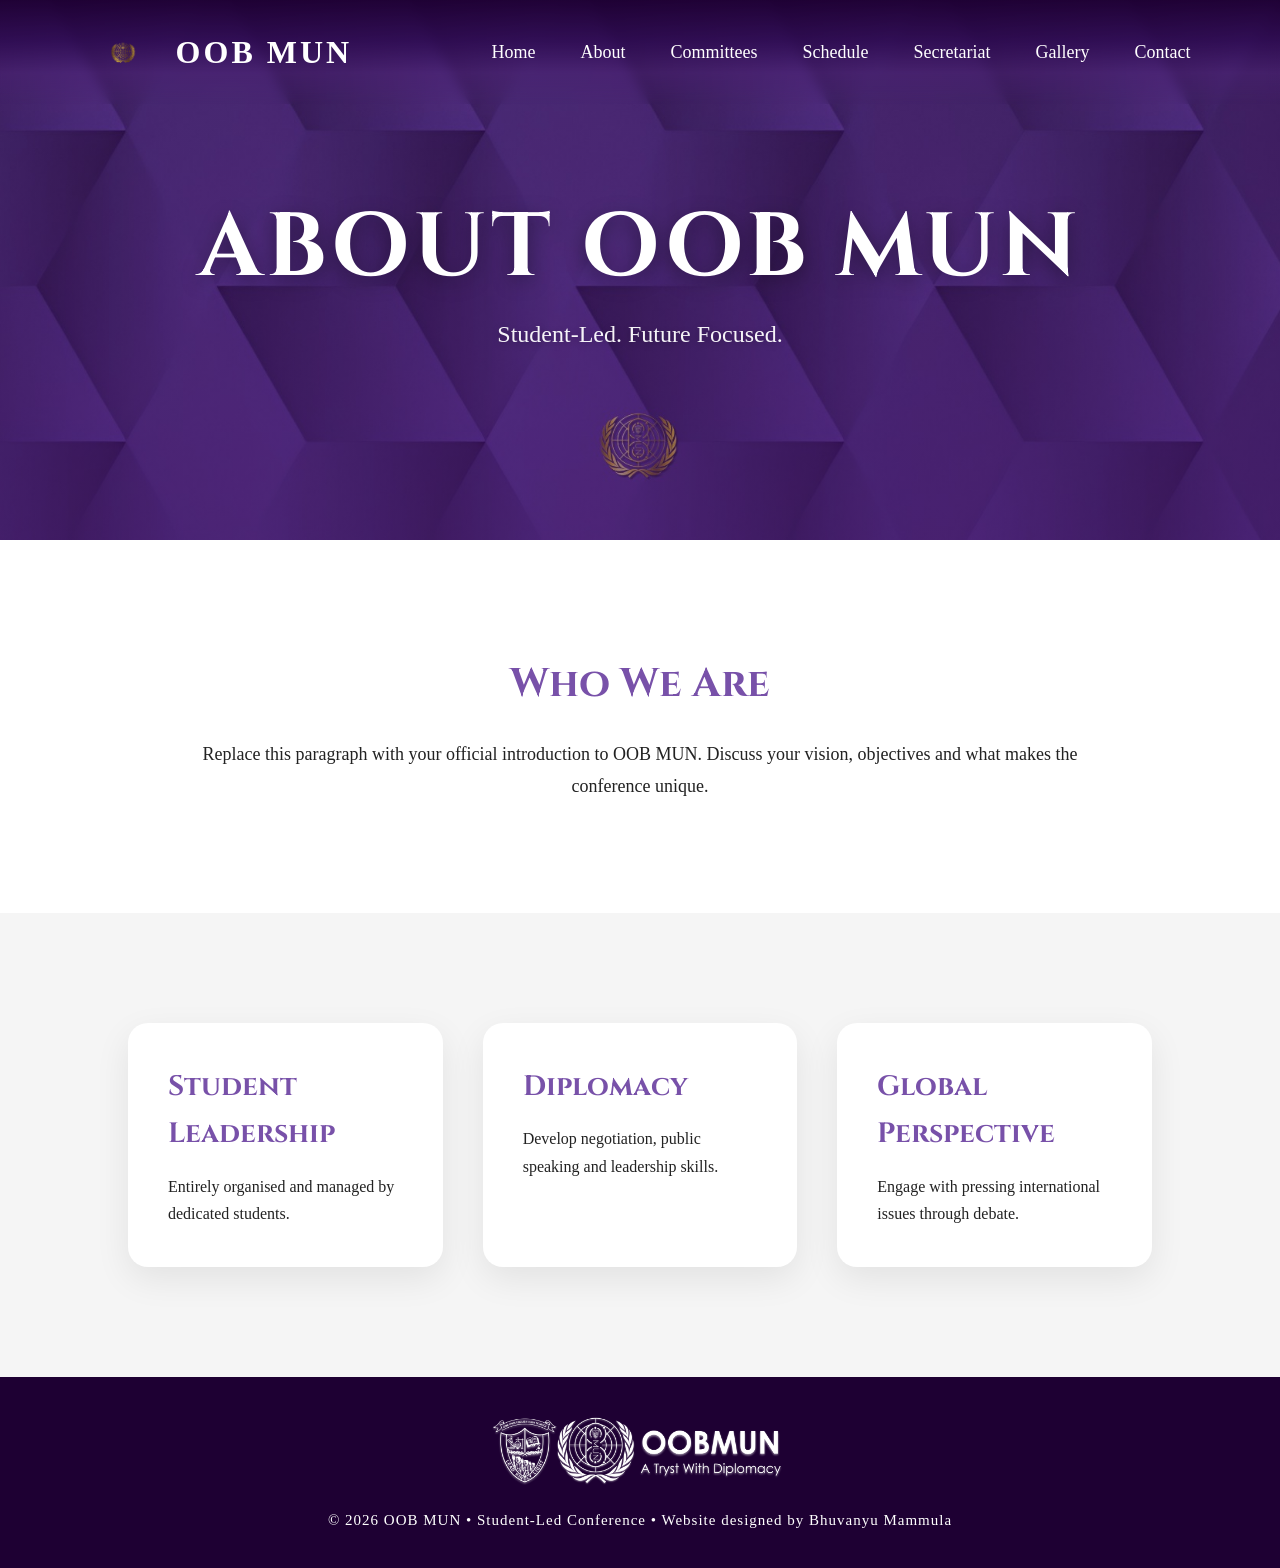
==== about.html @ 54d82f9c "Update about.html" ====
<!DOCTYPE html>
<html lang="en">

<head>

<meta charset="UTF-8">
<meta name="viewport" content="width=device-width, initial-scale=1.0">

<title>About | OOB MUN</title>

<meta name="description" content="Learn more about OOB Model United Nations.">

<link rel="preconnect" href="https://fonts.googleapis.com">
<link rel="preconnect" href="https://fonts.gstatic.com" crossorigin>

<link href="https://fonts.googleapis.com/css2?family=Cinzel:wght@500;700&family=Poppins:wght@300;400;500;600&display=swap" rel="stylesheet">

<link rel="stylesheet" href="css/style.css">
<link rel="stylesheet" href="css/responsive.css">

<script defer src="js/main.js"></script>

</head>

<body>

<header>

<nav class="navbar">

<div class="logo">
<img src="images/logo.png" alt="OOB MUN Logo">
<h2>OOB MUN</h2>
</div>

<ul>
<li><a href="index.html">Home</a></li>
<li><a href="about.html">About</a></li>
<li><a href="committees.html">Committees</a></li>
<li><a href="schedule.html">Schedule</a></li>
<li><a href="secretariat.html">Secretariat</a></li>
<li><a href="gallery.html">Gallery</a></li>
<li><a href="contact.html">Contact</a></li>
</ul>

</nav>

</header>

<section class="hero" style="height:60vh;">

<img src="images/hero.jpg"
style="position:absolute;width:100%;height:100%;object-fit:cover;">

<div class="hero-content">

<h1>ABOUT OOB MUN</h1>

<p>Student-Led. Future Focused.</p>

</div>

</section>

<section class="welcome">

<h2>Who We Are</h2>

<p>

Replace this paragraph with your official introduction to OOB MUN.

Discuss your vision, objectives and what makes the conference unique.

</p>

</section>

<section class="highlights">

<div class="card">

<h3>Student Leadership</h3>

<p>

Entirely organised and managed by dedicated students.

</p>

</div>

<div class="card">

<h3>Diplomacy</h3>

<p>

Develop negotiation, public speaking and leadership skills.

</p>

</div>

<div class="card">

<h3>Global Perspective</h3>

<p>

Engage with pressing international issues through debate.

</p>

</div>

</section>

<footer>

<img src="images/ooblogo.png" alt="OOB MUN Logo" class="footer-logo">

<p>© 2026 OOB MUN • Student-Led Conference • Website designed by Bhuvanyu Mammula</p>

</footer>

</body>

</html>
---- css/style.css ----
/* ===========================
OOB MUN OFFICIAL THEME
=========================== */

:root{

--purple:#7851A9;
--purple-dark:#1e0033;
--gold:#D4AF37;
--white:#ffffff;
--gray:#f5f5f5;
--text:#222;

}

*{

margin:0;
padding:0;
box-sizing:border-box;
scroll-behavior:smooth;

}

html{

overflow-x:hidden;

}

body{

font-family: "Bodoni Moda", serif;
background:var(--white);
color:var(--text);
overflow-x:hidden;
line-height:1.7;

}

img{

max-width:100%;
display:block;

}

a{

text-decoration:none;

}

ul{

list-style:none;

}

/* ===========================
NAVIGATION
=========================== */

.navbar{

position:fixed;
top:0;
left:0;
width:100%;

padding:18px 7%;

display:flex;
justify-content:space-between;
align-items:center;

background:linear-gradient(
180deg,
rgba(30,0,51,.95) 0%,
rgba(45,10,80,.82) 40%,
rgba(75,31,115,.45) 70%,
rgba(75,31,115,0) 100%
);

transition:
background-color .4s ease,
padding .4s ease,
box-shadow .4s ease,
backdrop-filter .4s ease;

backdrop-filter:blur(6px);

z-index:1000;

}

.navbar.scrolled{

background:rgba(30,0,51,.96);

backdrop-filter:blur(14px);

box-shadow:0 10px 30px rgba(0,0,0,.25);

}

.logo{

display:flex;
align-items:center;
gap:18px;

}

.logo img{

width:68px;
height:68px;
object-fit:contain;

}

.logo h2{

font-family: "Bodoni Moda", serif;
font-size:2rem;
font-weight:700;
letter-spacing:3px;
color:white;

}

.navbar ul{

display:flex;

align-items:center;

gap:45px;

}

.navbar li{

display:inline-block;

}

.navbar a{

position:relative;

color:white;

font-size:18px;

font-weight:500;

transition:.3s;

}

.navbar a:hover{

color:var(--gold);

}

.navbar a::after{

content:"";

position:absolute;

left:50%;

bottom:-8px;

width:0;

height:2px;

background:var(--gold);

transition:.35s;

transform:translateX(-50%);

}

.navbar a:hover::after{

width:100%;

}

.navbar a:hover{

color:var(--gold);

}

/* ===========================
   HERO
=========================== */

.hero{
    position: relative;
    width: 100%;
    height: 100vh;

    display: flex;
    justify-content: center;
    align-items: center;

    overflow: hidden;
    background: var(--purple);
}

.page-hero{
    height: 60vh;
}

/* ===========================
   VIDEO / IMAGE
=========================== */

.hero video,
.hero-image{

    position: absolute;
    inset: 0;

    width: 100%;
    height: 100%;

    object-fit: cover;
    object-position: center;

    z-index: 0;
}

/* ===========================
   OVERLAY
=========================== */

.hero::after{

    content: "";

    position: absolute;
    inset: 0;

    background:
        linear-gradient(
            to bottom,
            rgba(20,8,35,.25),
            rgba(60,20,95,.55)
        );

    z-index: 1;
}

/* ===========================
   HERO CONTENT
=========================== */

.hero-content{
    position:absolute;

    top:50%;
    left:50%;

    transform:translate(-50%,-50%);

    width:min(1200px,90%);

    display:flex;
    flex-direction:column;
    align-items:center;

    text-align:center;

    z-index:2;

    color:#fff;
}

/* Fade-in class */

.hero-content.show{
    opacity: 1;
    transform: translateY(0);
}

/* ===========================
   LOGO
=========================== */

.hero-content img{

    width: 220px;
    height: auto;

    margin-bottom: 25px;
}

/* ===========================
   HEADING
=========================== */

.hero-content h1{

    font-family: Cinzel, serif;

    font-size: clamp(3rem, 7vw, 6rem);

    font-weight: 700;

    line-height: 1.05;

    letter-spacing: 4px;

    margin-bottom: 20px;

    text-shadow: 0 10px 30px rgba(0,0,0,.35);
}

/* ===========================
   SUBTITLE
=========================== */

.hero-content p{

    font-size: clamp(1.1rem, 2vw, 1.5rem);

    max-width: 800px;

    margin: 0 auto;

    opacity: .95;

    line-height: 1.6;

    text-shadow: 0 4px 15px rgba(0,0,0,.35);
}
/* ===========================
SCROLL INDICATOR
=========================== */

.scroll{

position:absolute;

bottom:40px;

left:50%;

transform:translateX(-50%);

text-align:center;

color:white;

z-index:3;

animation:float 2s infinite;

}

.scroll span{

display:block;

font-size:18px;

letter-spacing:3px;

font-weight:500;

}

.arrow{

margin-top:12px;

font-size:30px;

color:var(--gold);

}

/* ===========================
SECTIONS
=========================== */

section{

padding:110px 10%;

}

.welcome{

background:var(--white);

}

.welcome h2{

font-family:Cinzel,serif;
font-size:40px;
color:var(--purple);
margin-bottom:20px;
text-align:center;

}

.welcome p{

max-width:900px;
margin:0 auto;
font-size:18px;
text-align:center;
line-height:1.8;

}

/* ===========================
HIGHLIGHTS
=========================== */

.highlights{

display:grid;
grid-template-columns:repeat(3,1fr);
gap:40px;

background:var(--gray);

}

/* ===========================
CARDS
=========================== */

.card{

background:white;

padding:40px;

border-radius:20px;

box-shadow:0 12px 35px rgba(0,0,0,.08);

transition:.35s;

overflow:hidden;

}

.card:hover{

transform:translateY(-12px);

border-bottom:5px solid var(--gold);

box-shadow:0 20px 45px rgba(0,0,0,.15);

}

.card img{

width:100%;

border-radius:12px;

margin-bottom:20px;

transition:.35s;

}

.card:hover img{

transform:scale(1.04);

}

.card h3{

font-family:Cinzel,serif;

color:var(--purple);

margin-bottom:15px;

font-size:28px;

}

.card p{

line-height:1.7;

}

/* ===========================
COMMITTEE GRID
=========================== */

.committee-grid{

display:grid;

grid-template-columns:repeat(auto-fit,minmax(300px,1fr));

gap:35px;

}

.committee-grid .card{

text-align:center;

}

.committee-grid img{

height:220px;

object-fit:cover;

}

/* ===========================
SECRETARIAT
=========================== */

.team-grid{

display:grid;

grid-template-columns:repeat(auto-fit,minmax(260px,1fr));

gap:35px;

}

.team-grid .card{

text-align:center;

}

.team-grid img{

height:300px;

object-fit:cover;

}

/* ===========================
GALLERY
=========================== */

.gallery-grid{

display:grid;

grid-template-columns:repeat(auto-fit,minmax(320px,1fr));

gap:25px;

}

.gallery-grid img{

width:100%;

border-radius:15px;

transition:.35s;

cursor:pointer;

}

.gallery-grid img:hover{

transform:scale(1.04);

}

/* ===========================
COUNTDOWN
=========================== */

.countdown{

background:var(--purple);

text-align:center;

color:white;

}

.countdown h2{

font-family:Cinzel,serif;

font-size:42px;

margin-bottom:30px;

}

#timer{

font-size:52px;

font-weight:700;

color:var(--gold);

}

/* ===========================
BUTTONS
=========================== */

.btn{

display:inline-block;

margin-top:35px;

padding:15px 45px;

background:var(--gold);

color:black;

font-weight:600;

border-radius:50px;

transition:.35s;

}

.btn:hover{

transform:translateY(-4px);

box-shadow:0 10px 25px rgba(212,175,55,.35);

}

/* ===========================
FOOTER
=========================== */

footer{

background:var(--purple-dark);

color:white;

text-align:center;

padding:35px;

font-size:15px;

}

/* ===========================
CONTACT FORM
=========================== */

.contact-form{

max-width:700px;
margin:40px auto;

}

.contact-form input,
.contact-form textarea{

width:100%;

padding:15px;

margin-bottom:20px;

font-family:Poppins,sans-serif;
font-size:16px;

background:#f5f5f5;

border:none;

border-radius:12px;

transition:.3s;

}

.contact-form textarea{

resize:vertical;
min-height:180px;

}

.contact-form input:focus,
.contact-form textarea:focus{

outline:none;

box-shadow:0 0 0 3px rgba(212,175,55,.35);

}

/* ===========================
TABLES
=========================== */

table{

width:100%;
border-collapse:collapse;
margin-top:30px;

}

th{

background:var(--purple);
color:white;
padding:15px;

}

td{

padding:15px;
border:1px solid #ddd;
text-align:center;

}

/* ===========================
LINKS
=========================== */

a{

transition:.3s;

}

a:hover{

opacity:.9;

}

/* ===========================
UTILITIES
=========================== */

.text-center{

text-align:center;

}

.mt-1{

margin-top:20px;

}

.mt-2{

margin-top:40px;

}

.mt-3{

margin-top:60px;

}

.mb-1{

margin-bottom:20px;

}

.mb-2{

margin-bottom:40px;

}

.mb-3{

margin-bottom:60px;

}

/* ===========================
SCROLL ANIMATIONS
=========================== */

.hidden{

opacity:0;

transform:translateY(60px);

transition:all .9s ease;

}

.show{

opacity:1;

transform:translateY(0);

}

/* ===========================
FLOAT ANIMATION
=========================== */

@keyframes float{

0%{

transform:translate(-50%,0);

}

50%{

transform:translate(-50%,-12px);

}

100%{

transform:translate(-50%,0);

}

}

/* ===========================
SCROLLBAR
=========================== */

::-webkit-scrollbar{

width:5px;

}

::-webkit-scrollbar-track{

background:#eee;

}

::-webkit-scrollbar-thumb{

background:var(--purple);

border-radius:10px;

}

::-webkit-scrollbar-thumb:hover{

background:var(--purple-dark);

}

/* ===========================
SELECTION
=========================== */

::selection{

background:var(--gold);
color:black;

}

/* ===========================
SMALL POLISHing
=========================== */

.card,
.btn,
.navbar,
.hero-content,
.contact-form input,
.contact-form textarea{

transition:all .35s ease;

}

.hero-content img{

filter:drop-shadow(0 8px 18px rgba(0,0,0,.35));

}

.hero-content h1{

text-shadow:0 5px 20px rgba(0,0,0,.35);

}

.hero-content p{

text-shadow:0 2px 10px rgba(0,0,0,.3);

}

.hero-content{
    animation: heroFade 1.5s ease forwards;
}

.hero-logo{
    width: 140px;
    margin: auto;
    margin-bottom: 25px;
    opacity: 0;
    transform: translateY(20px);
    animation: fadeUp 1s ease forwards .3s;
    filter: drop-shadow(0 10px 20px rgba(0,0,0,.35));
}

.school-name{
    color: var(--gold);
    font-size: 1.4rem;
    font-weight: 600;
    letter-spacing: 4px;
    text-transform: uppercase;
    margin-bottom: 20px;
    opacity: 0;
    transform: translateY(20px);
    animation: fadeUp 1s ease forwards .6s;
}

.hero-title{
    font-family: Cinzel, serif;
    font-size: 6rem;
    line-height: 1;
    font-weight: 700;
    margin-bottom: 25px;
    text-shadow: 0 8px 30px rgba(0,0,0,.45);
    opacity: 0;
    transform: translateY(20px);
    animation: fadeUp 1s ease forwards .9s;
}

.tagline{
    font-size: 1.5rem;
    letter-spacing: 6px;
    margin-bottom: 40px;
    opacity: 0;
    transform: translateY(20px);
    animation: fadeUp 1s ease forwards 1.2s;
}

.hero-buttons{
    display: flex;
    justify-content: center;
    gap: 20px;
    flex-wrap: wrap;
    opacity: 0;
    transform: translateY(20px);
    animation: fadeUp 1s ease forwards 1.5s;
}

.btn-outline{
    background: transparent;
    color: white;
    border: 2px solid var(--gold);
}

.btn-outline:hover{
    background: var(--gold);
    color: black;
}

@keyframes fadeUp{
    from{
        opacity: 0;
        transform: translateY(20px);
    }
    to{
        opacity: 1;
        transform: translateY(0);
    }
}

@keyframes heroFade{
    from{
        opacity: 0;
    }
    to{
        opacity: 1;
    }
}

.footer-logo{
    width: 300px;     
    height: auto;
    display: block;
    margin: 0 auto 20px;
}

footer p{

letter-spacing:1px;

}
---- css/responsive.css ----
/* ======================================
OOB MUN RESPONSIVE STYLES
====================================== */

/* ===============================
Large Tablets
=============================== */

@media (max-width:1200px){

.hero-content h1{

font-size:4rem;

}

.highlights,
.committee-grid,
.team-grid,
.gallery-grid{

grid-template-columns:repeat(2,1fr);

}
.hero-logo{
    width: 100px;
}

.school-name{
    font-size: 1rem;
    letter-spacing: 2px;
}

.hero-title{
    font-size: 3rem;
}

.tagline{
    font-size: 1rem;
    letter-spacing: 2px;
}

.hero-buttons{
    flex-direction: column;
    align-items: center;
}

}

/* ===============================
Tablets
=============================== */

@media (max-width:992px){

.navbar{

padding:18px 6%;
flex-direction:column;
gap:20px;

}

.navbar ul{

flex-wrap:wrap;
justify-content:center;
gap:20px;

}

.hero-content h1{

font-size:3.2rem;
letter-spacing:3px;

}

.hero-content p{

font-size:1.1rem;

}

section{

padding:90px 8%;

}

.highlights{

grid-template-columns:repeat(2,1fr);

}

#timer{

font-size:40px;

}

}

/* ===============================
Mobile Phones
=============================== */

@media (max-width:768px){

.navbar{

padding:15px;

}

.logo{

flex-direction:column;
gap:8px;

}

.logo img{

width:45px;

}

.logo h2{

font-size:20px;

}

.navbar ul{

flex-direction:column;
align-items:center;
gap:15px;

}

.hero{

height:90vh;

}

.page-hero{

height:45vh;

}

.hero-content{

width:95%;

}

.hero-content img{

width:90px;

}

.hero-content h1{

font-size:2.3rem;
letter-spacing:2px;
line-height:1.2;

}

.hero-content p{

font-size:1rem;

}

.scroll{

bottom:20px;

}

.scroll span{

font-size:15px;

}

.arrow{

font-size:24px;

}

section{

padding:70px 6%;

}

.welcome h2{

font-size:30px;

}

.welcome p{

font-size:16px;

}

.highlights,
.committee-grid,
.team-grid,
.gallery-grid{

grid-template-columns:1fr;

}

.card{

padding:25px;

}

.card h3{

font-size:24px;

}

.card img{

margin-bottom:15px;

}

#timer{

font-size:30px;

}

.btn{

padding:13px 35px;
font-size:15px;

}

.contact-form{

max-width:100%;

}

.contact-form input,
.contact-form textarea{

font-size:15px;

}

footer{

padding:25px;

}

}

/* ===============================
Small Phones
=============================== */

@media (max-width:480px){

.hero-content h1{

font-size:1.8rem;

}

.hero-content p{

font-size:.95rem;

}

.logo h2{

font-size:18px;

}

.welcome h2{

font-size:26px;

}

.card{

padding:20px;

}

.card h3{

font-size:22px;

}

#timer{

font-size:24px;

}

.btn{

width:100%;
text-align:center;

}

}
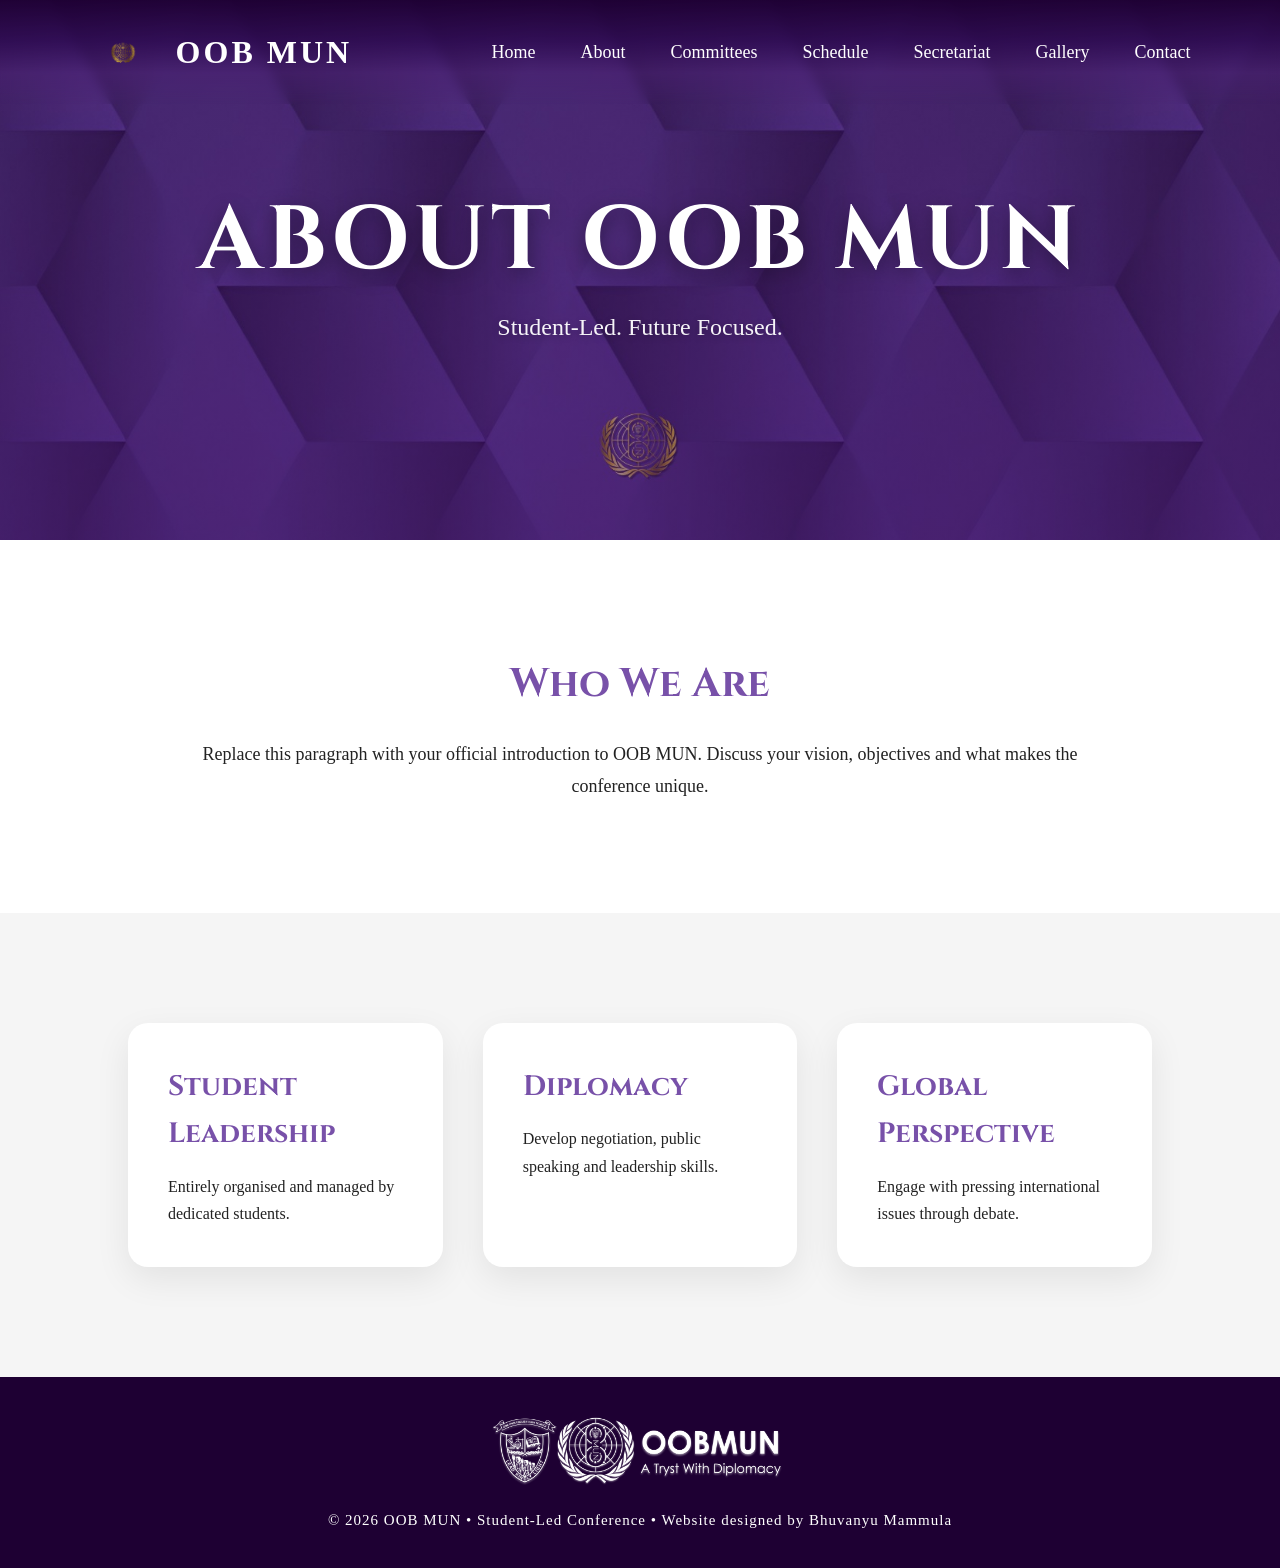
==== commit d14c967e: "Add files via upload" ====
--- a/about.html
+++ b/about.html
@@ -33,7 +33,7 @@
 <h2>OOB MUN</h2>
 </div>
 
-<ul>
+<ul id="nav-links">
 <li><a href="index.html">Home</a></li>
 <li><a href="about.html">About</a></li>
 <li><a href="committees.html">Committees</a></li>
@@ -43,14 +43,20 @@
 <li><a href="contact.html">Contact</a></li>
 </ul>
 
+
+<button class="nav-toggle" id="nav-toggle" aria-label="Toggle navigation menu" aria-expanded="false" aria-controls="nav-links">
+<span></span>
+<span></span>
+<span></span>
+</button>
+
 </nav>
 
 </header>
 
-<section class="hero" style="height:60vh;">
+<section class="hero page-hero">
 
-<img src="images/hero.jpg"
-style="position:absolute;width:100%;height:100%;object-fit:cover;">
+<img src="images/hero.jpg" alt="Delegates in discussion at OOB MUN" class="hero-image">
 
 <div class="hero-content">
 
--- a/css/style.css
+++ b/css/style.css
@@ -197,6 +197,110 @@
 .navbar a:hover{
 
 color:var(--gold);
+
+}
+
+/* ===========================
+NAV TOGGLE (mobile hamburger)
+=========================== */
+
+.nav-toggle{
+
+display:none;
+
+flex-direction:column;
+
+justify-content:space-between;
+
+width:28px;
+
+height:20px;
+
+background:none;
+
+border:none;
+
+cursor:pointer;
+
+padding:0;
+
+z-index:1100;
+
+}
+
+.nav-toggle span{
+
+display:block;
+
+height:2px;
+
+width:100%;
+
+background:white;
+
+border-radius:2px;
+
+transition:.3s ease;
+
+}
+
+.nav-toggle.active span:nth-child(1){
+
+transform:translateY(9px) rotate(45deg);
+
+}
+
+.nav-toggle.active span:nth-child(2){
+
+opacity:0;
+
+}
+
+.nav-toggle.active span:nth-child(3){
+
+transform:translateY(-9px) rotate(-45deg);
+
+}
+
+@media (max-width:900px){
+
+.nav-toggle{
+
+display:flex;
+
+}
+
+.navbar ul{
+
+position:fixed;
+
+top:0;
+
+right:-100%;
+
+width:min(75%,320px);
+
+height:100vh;
+
+flex-direction:column;
+
+justify-content:center;
+
+gap:35px;
+
+background:rgba(20,0,35,.98);
+
+backdrop-filter:blur(14px);
+
+transition:right .4s ease;
+
+}
+
+.navbar ul.active{
+
+right:0;
+
+}
 
 }
 
@@ -967,8 +1071,8 @@
 
 .hero-title{
     font-family: Cinzel, serif;
-    font-size: 6rem;
-    line-height: 1;
+    font-size: clamp(2.4rem, 8vw, 6rem);
+    line-height: 1.05;
     font-weight: 700;
     margin-bottom: 25px;
     text-shadow: 0 8px 30px rgba(0,0,0,.45);
@@ -1039,3 +1143,37 @@
 letter-spacing:1px;
 
 }
+
+/* ===========================
+RESPONSIVE TWEAKS
+=========================== */
+
+@media (max-width:900px){
+
+section{
+
+padding:70px 6%;
+
+}
+
+.highlights{
+
+grid-template-columns:1fr;
+
+}
+
+.tagline{
+
+letter-spacing:3px;
+
+}
+
+.hero-buttons{
+
+flex-direction:column;
+
+align-items:center;
+
+}
+
+}
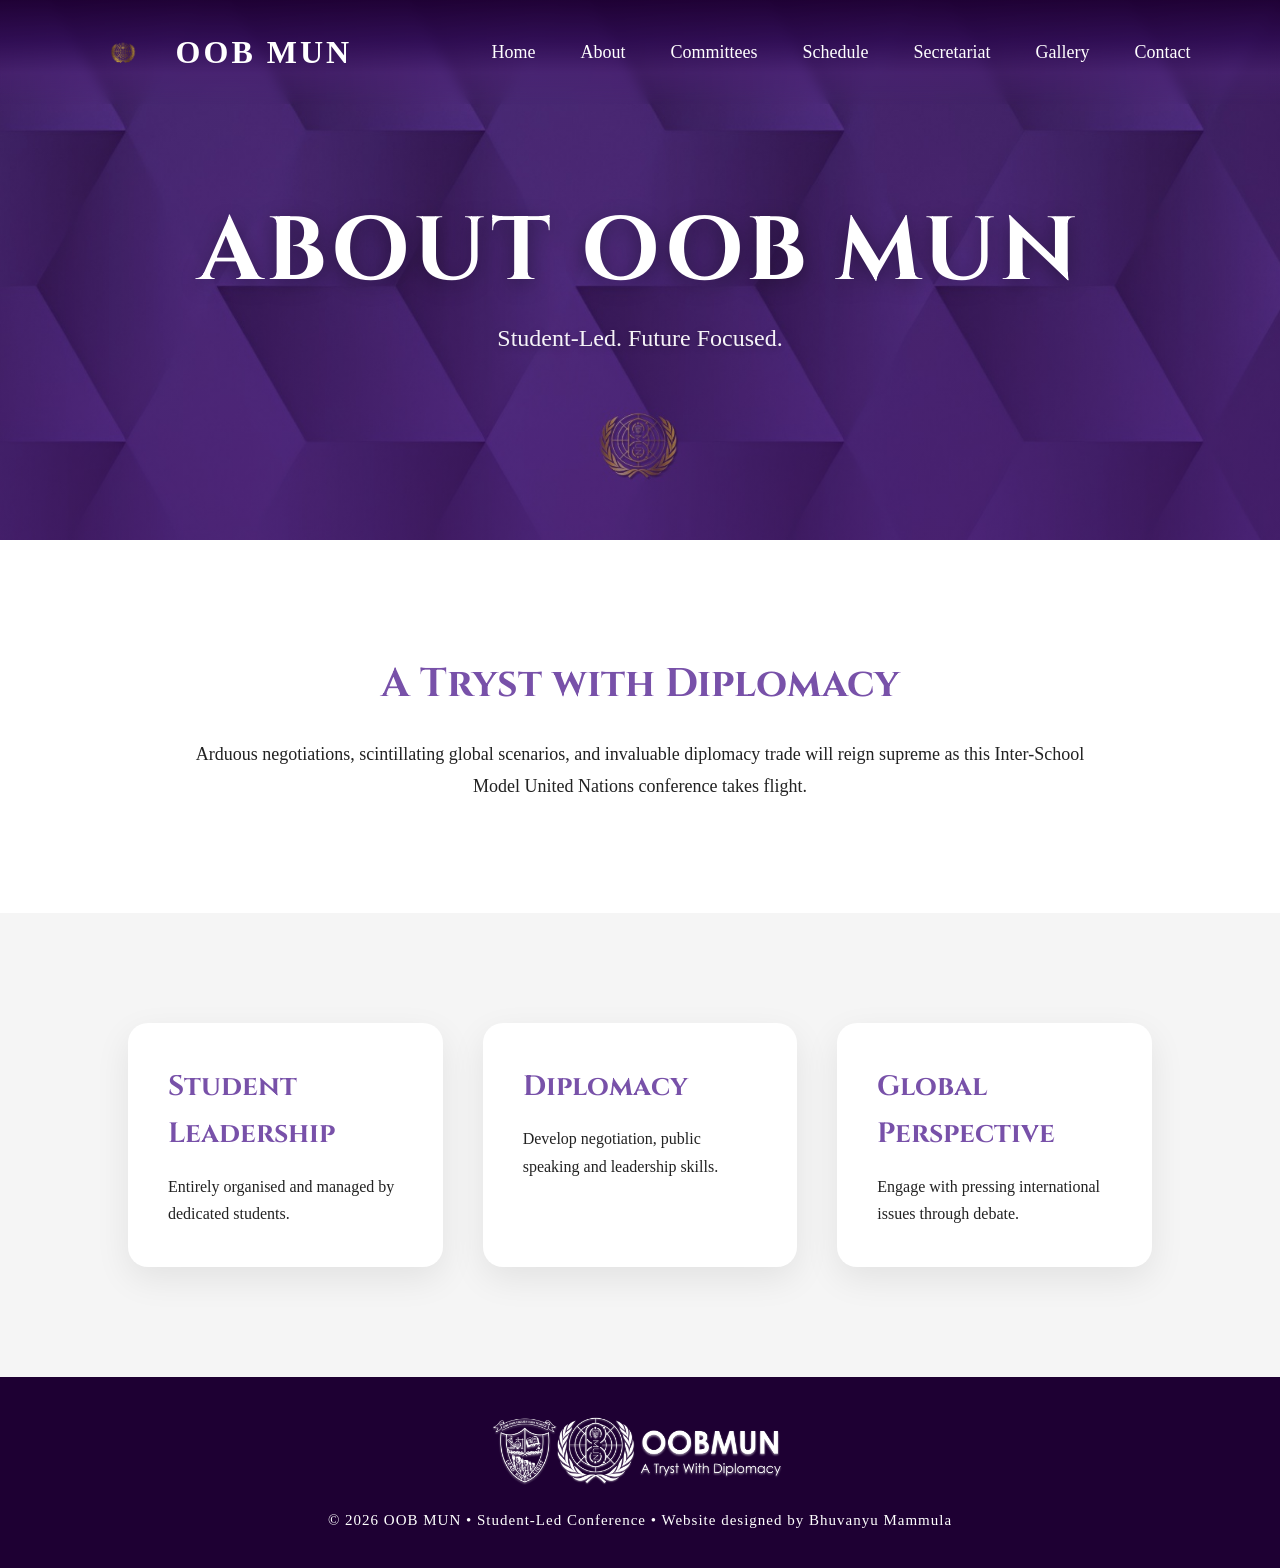
==== commit e815bc78: "Update about.html" ====
--- a/about.html
+++ b/about.html
@@ -70,13 +70,11 @@
 
 <section class="welcome">
 
-<h2>Who We Are</h2>
+<h2>A Tryst with Diplomacy</h2>
 
 <p>
 
-Replace this paragraph with your official introduction to OOB MUN.
-
-Discuss your vision, objectives and what makes the conference unique.
+Arduous negotiations, scintillating global scenarios, and invaluable diplomacy trade will reign supreme as this Inter-School Model United Nations conference takes flight.
 
 </p>
 
--- a/css/style.css
+++ b/css/style.css
@@ -372,7 +372,7 @@
 .hero-content{
     position:absolute;
 
-    top:50%;
+    top:52%;
     left:50%;
 
     transform:translate(-50%,-50%);
@@ -558,164 +558,174 @@
 
 box-shadow:0 12px 35px rgba(0,0,0,.08);
 
+transition:transform .5s cubic-bezier(.16,1,.3,1), box-shadow .5s cubic-bezier(.16,1,.3,1), border-bottom .5s cubic-bezier(.16,1,.3,1);
+
+overflow:hidden;
+
+}
+
+.card:hover{
+
+transform:translateY(-12px);
+
+border-bottom:5px solid var(--gold);
+
+box-shadow:0 20px 45px rgba(0,0,0,.15);
+
+}
+
+.card img{
+
+width:100%;
+
+border-radius:12px;
+
+margin-bottom:20px;
+
 transition:.35s;
 
-overflow:hidden;
-
-}
-
-.card:hover{
-
-transform:translateY(-12px);
-
-border-bottom:5px solid var(--gold);
-
-box-shadow:0 20px 45px rgba(0,0,0,.15);
-
-}
-
-.card img{
+}
+
+.card:hover img{
+
+transform:scale(1.04);
+
+}
+
+.card h3{
+
+font-family:Cinzel,serif;
+
+color:var(--purple);
+
+margin-bottom:15px;
+
+font-size:28px;
+
+}
+
+.card p{
+
+line-height:1.7;
+
+}
+
+/* ===========================
+COMMITTEE GRID
+=========================== */
+
+.committee-grid{
+
+display:grid;
+
+grid-template-columns:repeat(auto-fit,minmax(300px,1fr));
+
+gap:35px;
+
+}
+
+.committee-grid .card{
+
+text-align:center;
+
+}
+
+.committee-grid img{
+
+height:220px;
+
+object-fit:cover;
+
+}
+
+/* ===========================
+SECRETARIAT
+=========================== */
+
+.team-grid{
+
+display:grid;
+
+grid-template-columns:repeat(auto-fit,minmax(260px,1fr));
+
+gap:35px;
+
+}
+
+.team-grid .card{
+
+text-align:center;
+
+}
+
+.team-grid img{
+
+height:300px;
+
+object-fit:cover;
+
+}
+
+/* ===========================
+GALLERY
+=========================== */
+
+.gallery-grid{
+
+display:grid;
+
+grid-template-columns:repeat(auto-fit,minmax(320px,1fr));
+
+gap:25px;
+
+}
+
+.gallery-grid img{
 
 width:100%;
 
-border-radius:12px;
-
-margin-bottom:20px;
+border-radius:15px;
 
 transition:.35s;
 
-}
-
-.card:hover img{
+cursor:pointer;
+
+}
+
+.gallery-grid img:hover{
 
 transform:scale(1.04);
 
 }
 
-.card h3{
+/* ===========================
+COUNTDOWN
+=========================== */
+
+.countdown{
+
+background:var(--purple);
+
+text-align:center;
+
+color:white;
+
+min-height:100vh;
+
+display:flex;
+
+flex-direction:column;
+
+justify-content:center;
+
+align-items:center;
+
+}
+
+.countdown h2{
 
 font-family:Cinzel,serif;
 
-color:var(--purple);
-
-margin-bottom:15px;
-
-font-size:28px;
-
-}
-
-.card p{
-
-line-height:1.7;
-
-}
-
-/* ===========================
-COMMITTEE GRID
-=========================== */
-
-.committee-grid{
-
-display:grid;
-
-grid-template-columns:repeat(auto-fit,minmax(300px,1fr));
-
-gap:35px;
-
-}
-
-.committee-grid .card{
-
-text-align:center;
-
-}
-
-.committee-grid img{
-
-height:220px;
-
-object-fit:cover;
-
-}
-
-/* ===========================
-SECRETARIAT
-=========================== */
-
-.team-grid{
-
-display:grid;
-
-grid-template-columns:repeat(auto-fit,minmax(260px,1fr));
-
-gap:35px;
-
-}
-
-.team-grid .card{
-
-text-align:center;
-
-}
-
-.team-grid img{
-
-height:300px;
-
-object-fit:cover;
-
-}
-
-/* ===========================
-GALLERY
-=========================== */
-
-.gallery-grid{
-
-display:grid;
-
-grid-template-columns:repeat(auto-fit,minmax(320px,1fr));
-
-gap:25px;
-
-}
-
-.gallery-grid img{
-
-width:100%;
-
-border-radius:15px;
-
-transition:.35s;
-
-cursor:pointer;
-
-}
-
-.gallery-grid img:hover{
-
-transform:scale(1.04);
-
-}
-
-/* ===========================
-COUNTDOWN
-=========================== */
-
-.countdown{
-
-background:var(--purple);
-
-text-align:center;
-
-color:white;
-
-}
-
-.countdown h2{
-
-font-family:Cinzel,serif;
-
 font-size:42px;
 
 margin-bottom:30px;
@@ -752,7 +762,7 @@
 
 border-radius:50px;
 
-transition:.35s;
+transition:transform .45s cubic-bezier(.16,1,.3,1), box-shadow .45s cubic-bezier(.16,1,.3,1);
 
 }
 
@@ -929,9 +939,16 @@
 
 opacity:0;
 
-transform:translateY(60px);
-
-transition:all .9s ease;
+filter:blur(14px);
+
+transform:translateY(60px) scale(.97);
+
+transition:
+opacity 1.1s cubic-bezier(.16,1,.3,1),
+filter 1.1s cubic-bezier(.16,1,.3,1),
+transform 1.1s cubic-bezier(.16,1,.3,1);
+
+will-change:opacity,filter,transform;
 
 }
 
@@ -939,7 +956,9 @@
 
 opacity:1;
 
-transform:translateY(0);
+filter:blur(0);
+
+transform:translateY(0) scale(1);
 
 }
 
@@ -1045,6 +1064,23 @@
 
 .hero-content{
     animation: heroFade 1.5s ease forwards;
+}
+
+.hero-badge{
+    display:inline-block;
+    color:var(--gold);
+    background:rgba(212,175,55,.12);
+    border:1px solid rgba(212,175,55,.4);
+    padding:8px 20px;
+    border-radius:50px;
+    font-size:.85rem;
+    font-weight:600;
+    letter-spacing:3px;
+    text-transform:uppercase;
+    margin-bottom:24px;
+    opacity: 0;
+    transform: translateY(20px);
+    animation: fadeUp 1s ease forwards .6s;
 }
 
 .hero-logo{
@@ -1057,37 +1093,36 @@
     filter: drop-shadow(0 10px 20px rgba(0,0,0,.35));
 }
 
-.school-name{
-    color: var(--gold);
-    font-size: 1.4rem;
-    font-weight: 600;
-    letter-spacing: 4px;
-    text-transform: uppercase;
-    margin-bottom: 20px;
-    opacity: 0;
-    transform: translateY(20px);
-    animation: fadeUp 1s ease forwards .6s;
-}
-
 .hero-title{
     font-family: Cinzel, serif;
     font-size: clamp(2.4rem, 8vw, 6rem);
     line-height: 1.05;
     font-weight: 700;
-    margin-bottom: 25px;
+    margin-bottom: 18px;
     text-shadow: 0 8px 30px rgba(0,0,0,.45);
     opacity: 0;
     transform: translateY(20px);
     animation: fadeUp 1s ease forwards .9s;
 }
 
+.hero-dates{
+    font-size:1.1rem;
+    letter-spacing:2px;
+    color:var(--gold);
+    font-weight:600;
+    margin-bottom:20px;
+    opacity: 0;
+    transform: translateY(20px);
+    animation: fadeUp 1s ease forwards 1.1s;
+}
+
 .tagline{
     font-size: 1.5rem;
     letter-spacing: 6px;
-    margin-bottom: 40px;
+    margin-bottom: 30px;
     opacity: 0;
     transform: translateY(20px);
-    animation: fadeUp 1s ease forwards 1.2s;
+    animation: fadeUp 1s ease forwards 1.3s;
 }
 
 .hero-buttons{
@@ -1095,9 +1130,45 @@
     justify-content: center;
     gap: 20px;
     flex-wrap: wrap;
+    margin-top: 25px;
     opacity: 0;
     transform: translateY(20px);
     animation: fadeUp 1s ease forwards 1.5s;
+}
+
+/* .btn already adds margin-top:35px globally (see BUTTONS section) —
+   that's meant for buttons sitting under a paragraph, not inside this
+   flex row, so cancel it here to stop the hero from growing too tall. */
+.hero-buttons .btn{
+
+margin-top:0;
+
+}
+
+@media (max-height:800px){
+
+.hero-content{
+
+top:44%;
+
+}
+
+.scroll{
+
+bottom:16px;
+
+}
+
+}
+
+@media (max-height:650px){
+
+.scroll{
+
+display:none;
+
+}
+
 }
 
 .btn-outline{
@@ -1145,6 +1216,188 @@
 }
 
 /* ===========================
+MAP EMBED
+=========================== */
+
+.standard-map-box{
+
+width:100%;
+max-width:600px;
+height:350px;
+
+border:3px solid var(--gold);
+border-radius:12px;
+
+overflow:hidden;
+
+box-shadow:0 4px 15px rgba(0,0,0,.15);
+
+box-sizing:border-box;
+
+margin:0 auto;
+
+display:block;
+
+}
+
+.standard-map-box iframe{
+
+width:100%;
+height:100%;
+border:0;
+display:block;
+margin:0;
+padding:0;
+
+}
+
+/* ===========================
+VIDEO FEATURE PANELS
+=========================== */
+
+.video-feature{
+
+position:relative;
+
+min-height:85vh;
+
+display:flex;
+
+align-items:center;
+
+justify-content:center;
+
+overflow:hidden;
+
+padding:0;
+
+}
+
+.feature-video{
+
+position:absolute;
+
+inset:0;
+
+width:100%;
+
+height:100%;
+
+object-fit:cover;
+
+z-index:0;
+
+}
+
+.feature-overlay{
+
+position:absolute;
+
+inset:0;
+
+background:linear-gradient(180deg, rgba(20,8,35,.55) 0%, rgba(30,0,51,.82) 100%);
+
+z-index:1;
+
+}
+
+.video-feature:nth-child(even) .feature-overlay{
+
+background:linear-gradient(180deg, rgba(10,4,20,.6) 0%, rgba(60,20,95,.78) 100%);
+
+}
+
+.feature-content{
+
+position:relative;
+
+z-index:2;
+
+max-width:720px;
+
+text-align:center;
+
+padding:60px 8%;
+
+color:#fff;
+
+}
+
+.feature-content .stack-eyebrow{
+
+display:inline-block;
+
+color:var(--gold);
+
+letter-spacing:4px;
+
+font-size:14px;
+
+font-weight:600;
+
+margin-bottom:18px;
+
+}
+
+.feature-content h2{
+
+font-family:Cinzel,serif;
+
+font-size:clamp(2.2rem,5vw,3.6rem);
+
+margin-bottom:22px;
+
+text-shadow:0 10px 30px rgba(0,0,0,.4);
+
+}
+
+.feature-content p{
+
+font-size:clamp(1.05rem,1.8vw,1.3rem);
+
+opacity:.92;
+
+line-height:1.7;
+
+margin-bottom:32px;
+
+}
+
+.feature-content .btn-outline{
+
+margin-top:0;
+
+}
+
+@media (max-width:700px){
+
+.video-feature{
+
+min-height:70vh;
+
+}
+
+}
+
+/* ===========================
+HERO PARALLAX
+=========================== */
+
+.hero video{
+
+transform-origin:center;
+
+will-change:transform,opacity;
+
+}
+
+.hero-content{
+
+will-change:transform,opacity;
+
+}
+
+/* ===========================
 RESPONSIVE TWEAKS
 =========================== */
 
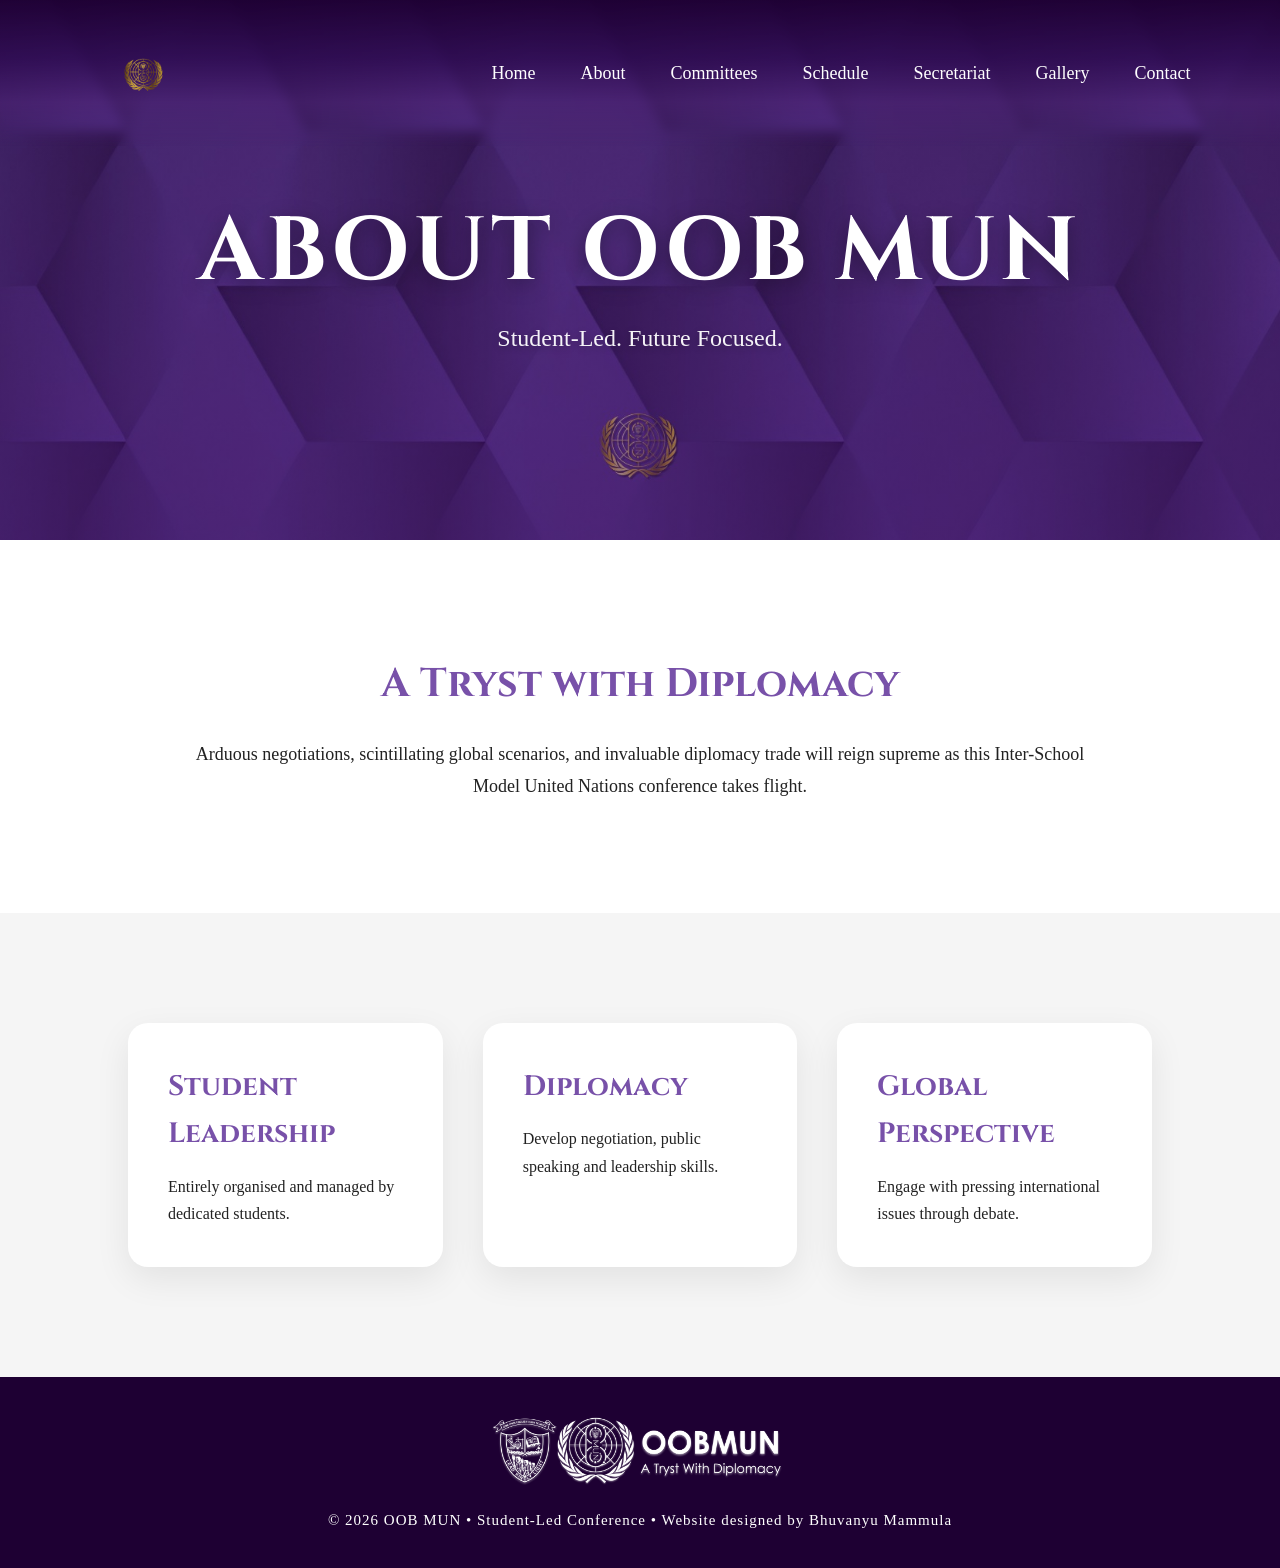
==== commit f51dd3ca: "Update about.html" ====
--- a/about.html
+++ b/about.html
@@ -28,10 +28,9 @@
 
 <nav class="navbar">
 
-<div class="logo">
+<a href="index.html" class="logo">
 <img src="images/logo.png" alt="OOB MUN Logo">
-<h2>OOB MUN</h2>
-</div>
+</a>
 
 <ul id="nav-links">
 <li><a href="index.html">Home</a></li>
--- a/css/style.css
+++ b/css/style.css
@@ -114,10 +114,15 @@
 
 .logo img{
 
-width:68px;
-height:68px;
+width:110px; 
+height:110px; 
 object-fit:contain;
-
+transition: transform 0.3s ease; 
+
+}
+
+.logo:hover img{
+transform: scale(1.05); 
 }
 
 .logo h2{
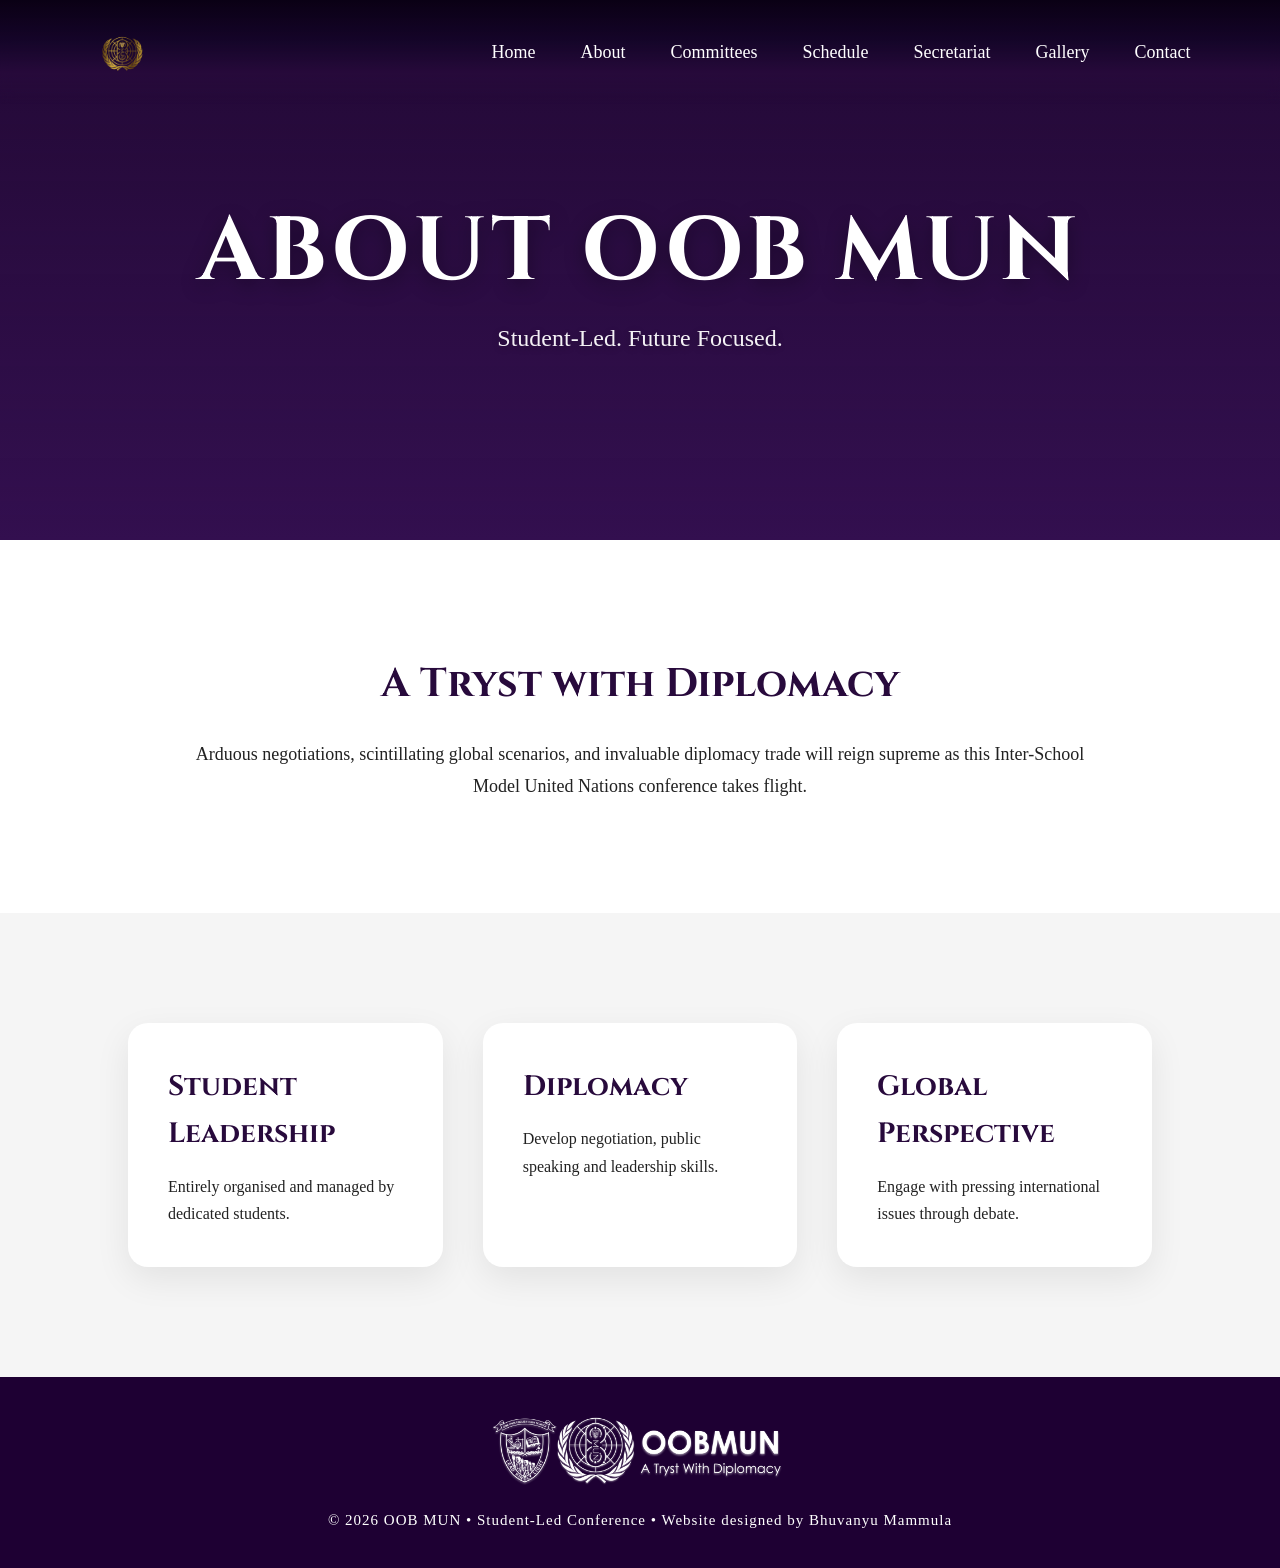
==== commit a6528760: "Update about.html" ====
--- a/about.html
+++ b/about.html
@@ -55,7 +55,9 @@
 
 <section class="hero page-hero">
 
-<img src="images/hero.jpg" alt="Delegates in discussion at OOB MUN" class="hero-image">
+<video autoplay loop muted playsinline class="hero-image">
+    <source src="images/backgroundvideo.mp4" type="video/mp4">
+</video>
 
 <div class="hero-content">
 
--- a/css/style.css
+++ b/css/style.css
@@ -4,7 +4,7 @@
 
 :root{
 
---purple:#7851A9;
+--purple:#280A3C;
 --purple-dark:#1e0033;
 --gold:#D4AF37;
 --white:#ffffff;
@@ -76,10 +76,10 @@
 
 background:linear-gradient(
 180deg,
-rgba(30,0,51,.95) 0%,
-rgba(45,10,80,.82) 40%,
-rgba(75,31,115,.45) 70%,
-rgba(75,31,115,0) 100%
+rgba(10,0,20,.98) 0%,
+rgba(20,5,40,.90) 40%,
+rgba(40,10,60,.60) 70%,
+rgba(40,10,60,0) 100%
 );
 
 transition:
@@ -96,33 +96,41 @@
 
 .navbar.scrolled{
 
-background:rgba(30,0,51,.96);
+background:rgba(10,0,20,.99);
 
 backdrop-filter:blur(14px);
 
-box-shadow:0 10px 30px rgba(0,0,0,.25);
-
-}
-
-.logo{
-
-display:flex;
-align-items:center;
-gap:18px;
-
-}
-
-.logo img{
-
-width:110px; 
-height:110px; 
-object-fit:contain;
-transition: transform 0.3s ease; 
-
-}
-
-.logo:hover img{
-transform: scale(1.05); 
+box-shadow:0 10px 30px rgba(0,0,0,.40);
+
+}
+
+.navbar a.logo::after {
+    display: none; 
+    
+}
+.navbar a.logo::after {
+    display: none; 
+}
+
+.logo {
+    display: flex;
+    align-items: center;
+    gap: 35px; 
+}
+
+.logo img {
+    width: 68px;
+    height: 68px;
+    object-fit: contain;
+    transform: scale(1.7); 
+    
+    transform-origin: center; 
+    
+    transition: transform 0.3s ease;
+}
+
+.logo:hover img {
+    transform: scale(1.85); 
 }
 
 .logo h2{
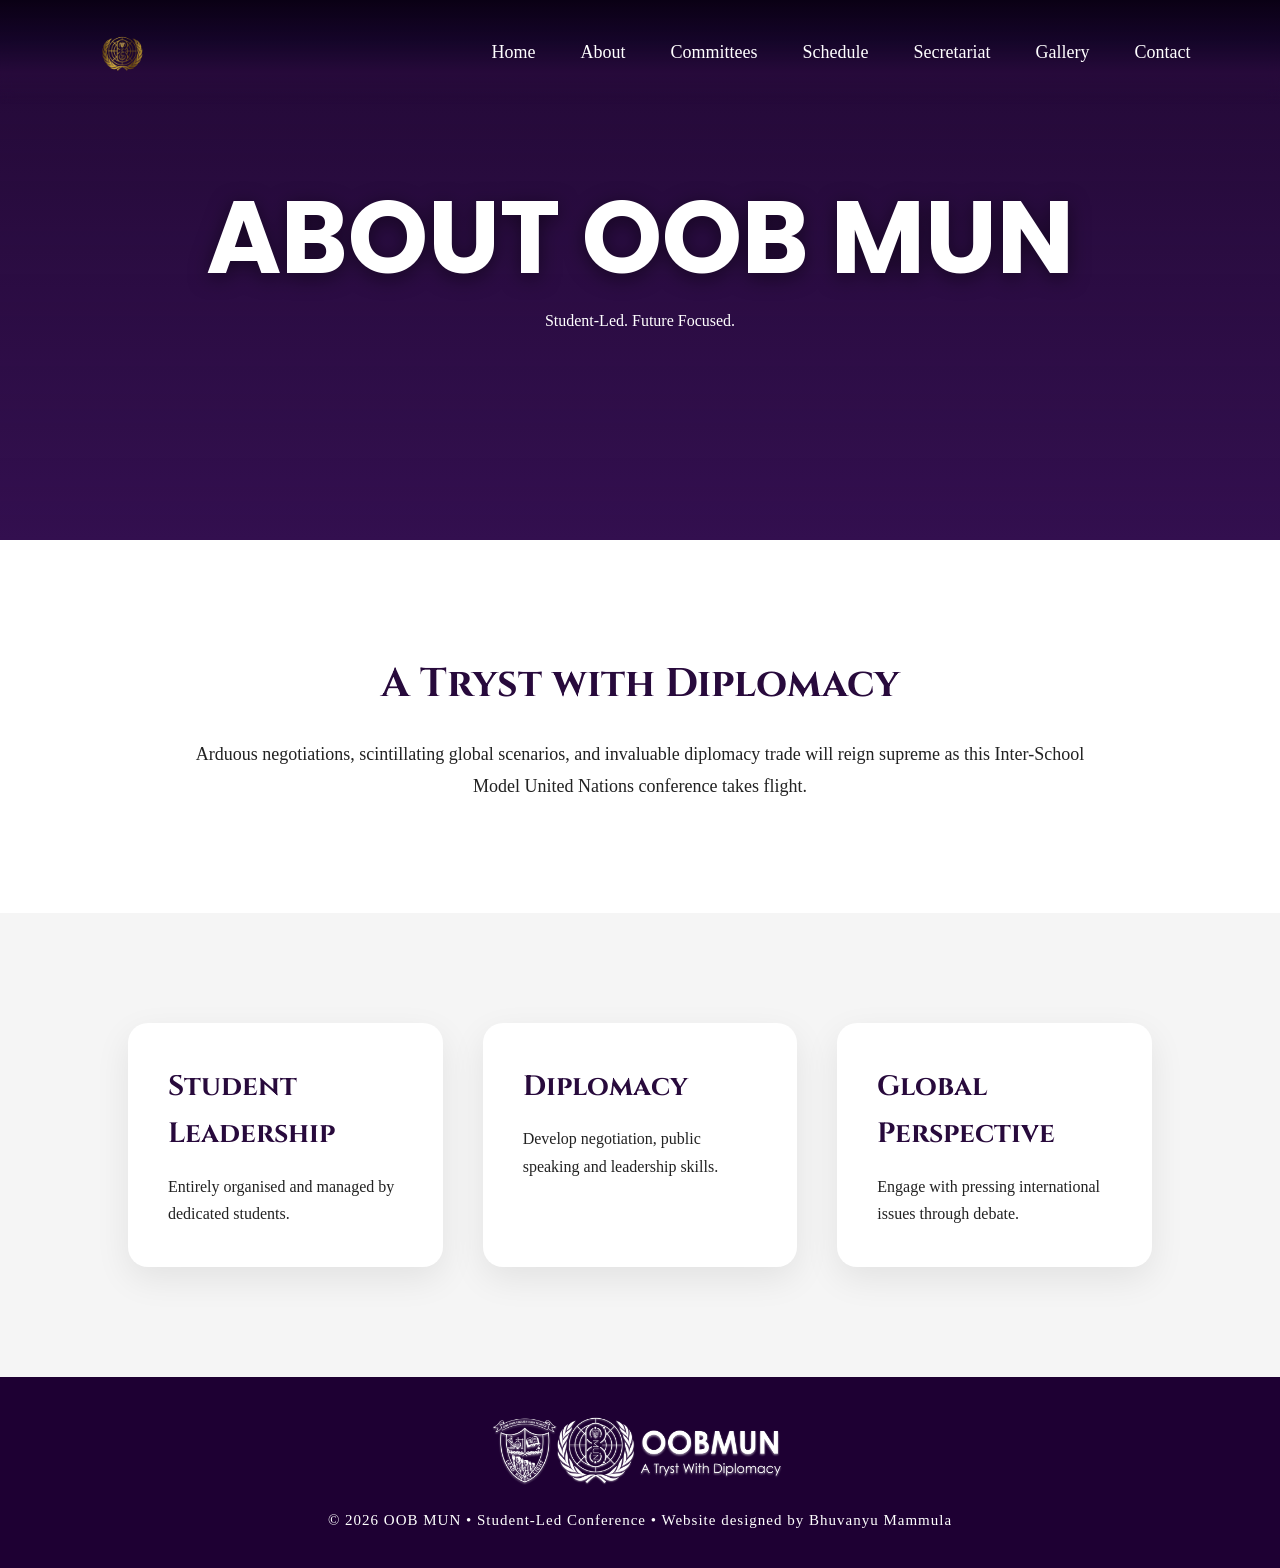
==== commit d7c746a8: "Update about.html" ====
--- a/about.html
+++ b/about.html
@@ -10,6 +10,7 @@
 
 <meta name="description" content="Learn more about OOB Model United Nations.">
 
+<link rel="icon" type="image/png" href="images/favicon.png">
 <link rel="preconnect" href="https://fonts.googleapis.com">
 <link rel="preconnect" href="https://fonts.gstatic.com" crossorigin>
 
@@ -74,51 +75,38 @@
 <h2>A Tryst with Diplomacy</h2>
 
 <p>
-
 Arduous negotiations, scintillating global scenarios, and invaluable diplomacy trade will reign supreme as this Inter-School Model United Nations conference takes flight.
-
 </p>
 
 </section>
-
 <section class="highlights">
 
 <div class="card">
-
 <h3>Student Leadership</h3>
-
+    
 <p>
-
 Entirely organised and managed by dedicated students.
-
 </p>
 
 </div>
 
 <div class="card">
-
 <h3>Diplomacy</h3>
 
 <p>
-
 Develop negotiation, public speaking and leadership skills.
-
 </p>
 
 </div>
 
 <div class="card">
-
 <h3>Global Perspective</h3>
 
 <p>
-
 Engage with pressing international issues through debate.
-
 </p>
 
 </div>
-
 </section>
 
 <footer>
@@ -129,6 +117,23 @@
 
 </footer>
 
+<!-- FAILSAFE FOR MOBILE'S TOGGLE BAR -->
+
+<script>
+  document.addEventListener("DOMContentLoaded", function() {
+    const btn = document.getElementById("nav-toggle");
+    const menu = document.getElementById("nav-links");
+ 
+    if(btn && menu) {
+      btn.addEventListener("click", function(e) {
+        e.preventDefault();
+        menu.classList.toggle("active");
+        btn.classList.toggle("active");
+      });
+    }
+  });
+</script>
+
 </body>
 
 </html>
--- a/css/style.css
+++ b/css/style.css
@@ -1,79 +1,61 @@
-/* ===========================
-OOB MUN OFFICIAL THEME
-=========================== */
+/*
+OOB MUN THEME Cascading Style Sheet (Style)
+*/
 
 :root{
-
 --purple:#280A3C;
 --purple-dark:#1e0033;
 --gold:#D4AF37;
 --white:#ffffff;
 --gray:#f5f5f5;
 --text:#222;
-
 }
 
 *{
-
 margin:0;
 padding:0;
 box-sizing:border-box;
 scroll-behavior:smooth;
-
 }
 
 html{
-
 overflow-x:hidden;
-
 }
 
 body{
-
 font-family: "Bodoni Moda", serif;
 background:var(--white);
 color:var(--text);
 overflow-x:hidden;
 line-height:1.7;
-
 }
 
 img{
-
 max-width:100%;
 display:block;
-
 }
 
 a{
-
 text-decoration:none;
-
 }
 
 ul{
-
 list-style:none;
-
-}
-
-/* ===========================
-NAVIGATION
-=========================== */
+}
+
+/*
+NAVBAR
+*/
 
 .navbar{
-
 position:fixed;
 top:0;
 left:0;
 width:100%;
-
 padding:18px 7%;
-
 display:flex;
 justify-content:space-between;
 align-items:center;
-
 background:linear-gradient(
 180deg,
 rgba(10,0,20,.98) 0%,
@@ -81,33 +63,21 @@
 rgba(40,10,60,.60) 70%,
 rgba(40,10,60,0) 100%
 );
-
 transition:
 background-color .4s ease,
 padding .4s ease,
 box-shadow .4s ease,
 backdrop-filter .4s ease;
-
 backdrop-filter:blur(6px);
-
 z-index:1000;
-
 }
 
 .navbar.scrolled{
-
 background:rgba(10,0,20,.99);
-
 backdrop-filter:blur(14px);
-
 box-shadow:0 10px 30px rgba(0,0,0,.40);
-
-}
-
-.navbar a.logo::after {
-    display: none; 
-    
-}
+}
+
 .navbar a.logo::after {
     display: none; 
 }
@@ -123,9 +93,7 @@
     height: 68px;
     object-fit: contain;
     transform: scale(1.7); 
-    
     transform-origin: center; 
-    
     transition: transform 0.3s ease;
 }
 
@@ -134,202 +102,122 @@
 }
 
 .logo h2{
-
 font-family: "Bodoni Moda", serif;
 font-size:2rem;
 font-weight:700;
 letter-spacing:3px;
 color:white;
-
 }
 
 .navbar ul{
-
 display:flex;
-
 align-items:center;
-
 gap:45px;
-
 }
 
 .navbar li{
-
 display:inline-block;
-
 }
 
 .navbar a{
-
 position:relative;
-
 color:white;
-
 font-size:18px;
-
 font-weight:500;
-
 transition:.3s;
-
 }
 
 .navbar a:hover{
-
 color:var(--gold);
-
 }
 
 .navbar a::after{
-
 content:"";
-
 position:absolute;
-
 left:50%;
-
 bottom:-8px;
-
 width:0;
-
 height:2px;
-
 background:var(--gold);
-
 transition:.35s;
-
 transform:translateX(-50%);
-
 }
 
 .navbar a:hover::after{
-
 width:100%;
-
-}
-
-.navbar a:hover{
-
-color:var(--gold);
-
-}
-
-/* ===========================
-NAV TOGGLE (mobile hamburger)
-=========================== */
+}
+
+/*
+NAV TOGGLE (MOBILE) - (failsafe works)
+*/
 
 .nav-toggle{
-
 display:none;
-
 flex-direction:column;
-
 justify-content:space-between;
-
 width:28px;
-
 height:20px;
-
 background:none;
-
 border:none;
-
 cursor:pointer;
-
 padding:0;
-
 z-index:1100;
-
 }
 
 .nav-toggle span{
-
 display:block;
-
 height:2px;
-
 width:100%;
-
 background:white;
-
 border-radius:2px;
-
 transition:.3s ease;
-
 }
 
 .nav-toggle.active span:nth-child(1){
-
 transform:translateY(9px) rotate(45deg);
-
 }
 
 .nav-toggle.active span:nth-child(2){
-
 opacity:0;
-
 }
 
 .nav-toggle.active span:nth-child(3){
-
 transform:translateY(-9px) rotate(-45deg);
-
 }
 
 @media (max-width:900px){
-
 .nav-toggle{
-
 display:flex;
-
-}
-
+}
 .navbar ul{
-
 position:fixed;
-
 top:0;
-
 right:-100%;
-
 width:min(75%,320px);
-
 height:100vh;
-
 flex-direction:column;
-
 justify-content:center;
-
 gap:35px;
-
 background:rgba(20,0,35,.98);
-
 backdrop-filter:blur(14px);
-
 transition:right .4s ease;
-
-}
-
+}
 .navbar ul.active{
-
 right:0;
-
-}
-
-}
-
-/* ===========================
-   HERO
-=========================== */
+}
+}
+
+/*
+HERO
+*/
 
 .hero{
     position: relative;
     width: 100%;
     height: 100vh;
-
     display: flex;
     justify-content: center;
     align-items: center;
-
     overflow: hidden;
     background: var(--purple);
 }
@@ -338,209 +226,193 @@
     height: 60vh;
 }
 
-/* ===========================
-   VIDEO / IMAGE
-=========================== */
+/*
+VIDEO / IMAGE
+*/
 
 .hero video,
 .hero-image{
-
     position: absolute;
     inset: 0;
-
     width: 100%;
     height: 100%;
-
     object-fit: cover;
     object-position: center;
-
     z-index: 0;
 }
 
-/* ===========================
-   OVERLAY
-=========================== */
+/*
+OVERLAY
+*/
 
 .hero::after{
-
     content: "";
-
     position: absolute;
     inset: 0;
-
     background:
         linear-gradient(
             to bottom,
             rgba(20,8,35,.25),
             rgba(60,20,95,.55)
         );
-
     z-index: 1;
 }
 
-/* ===========================
-   HERO CONTENT
-=========================== */
+/*
+HERO CONTENT
+*/
 
 .hero-content{
-    position:absolute;
-
-    top:52%;
-    left:50%;
-
-    transform:translate(-50%,-50%);
-
-    width:min(1200px,90%);
-
-    display:flex;
-    flex-direction:column;
-    align-items:center;
-
-    text-align:center;
-
-    z-index:2;
-
-    color:#fff;
-}
-
-/* Fade-in class */
+    position: absolute;
+    top: 48%;
+    left: 50%;
+    transform: translate(-50%, -50%);
+    width: 90%;
+    max-width: 900px;
+    display: flex;
+    flex-direction: column;
+    align-items: center;
+    text-align: center;
+    z-index: 2;
+    color: #fff;
+
+    will-change: transform, opacity;
+    animation: heroFade 1.5s ease forwards;
+}
 
 .hero-content.show{
     opacity: 1;
-    transform: translateY(0);
-}
-
-/* ===========================
-   LOGO
-=========================== */
-
-.hero-content img{
-
-    width: 220px;
-    height: auto;
-
+    transform: translate(-50%, -50%);
+}
+
+/*
+HERO TYPOGRAPHY
+*/
+
+.hero-cursive {
+    font-family: 'Dancing Script', cursive;
+    color: var(--gold);
+    font-size: clamp(2rem, 4vw, 3.2rem);
+    font-weight: 500;
+    text-transform: none !important;
+    text-shadow: 0 2px 10px rgba(0,0,0,0.5);
+    margin-bottom: 8px;
+}
+
+.hero-edition {
+    font-family: 'Poppins', sans-serif;
+    color: white;
+    font-size: 0.95rem;
+    font-weight: 600;
+    letter-spacing: 4px;
+    text-transform: uppercase;
+    margin-bottom: -5px; 
+}
+
+.hero-of {
+    font-family: 'Dancing Script', cursive;
+    color: var(--gold);
+    font-size: clamp(1.8rem, 3.5vw, 2.5rem);
+    font-weight: 500;
+    text-transform: lowercase;
+    margin-bottom: 5px;
+    text-shadow: 0 2px 10px rgba(0,0,0,0.5);
+}
+
+.hero-content h1{
+    font-family: 'Poppins', sans-serif;
+    font-size: clamp(3.5rem, 8vw, 6.5rem);
+    font-weight: 700;
+    line-height: 1.05;
+    text-transform: uppercase;
+    margin: 0 0 15px 0;
+    text-shadow: 0 4px 20px rgba(0,0,0,0.5);
+}
+
+.hero-tagline {
+    font-family: 'Poppins', sans-serif;
+    color: white;
+    font-size: 1.2rem;
+    font-weight: 400;
+    letter-spacing: 5px;
     margin-bottom: 25px;
-}
-
-/* ===========================
-   HEADING
-=========================== */
-
-.hero-content h1{
-
-    font-family: Cinzel, serif;
-
-    font-size: clamp(3rem, 7vw, 6rem);
-
-    font-weight: 700;
-
-    line-height: 1.05;
-
-    letter-spacing: 4px;
-
-    margin-bottom: 20px;
-
-    text-shadow: 0 10px 30px rgba(0,0,0,.35);
-}
-
-/* ===========================
-   SUBTITLE
-=========================== */
-
-.hero-content p{
-
-    font-size: clamp(1.1rem, 2vw, 1.5rem);
-
-    max-width: 800px;
-
-    margin: 0 auto;
-
-    opacity: .95;
-
-    line-height: 1.6;
-
-    text-shadow: 0 4px 15px rgba(0,0,0,.35);
-}
-/* ===========================
-SCROLL INDICATOR
-=========================== */
+    text-shadow: 0 2px 10px rgba(0,0,0,0.3);
+}
+
+.hero-socials {
+    display: flex;
+    flex-direction: row;
+    gap: 25px;
+    align-items: center;
+    justify-content: center;
+}
+
+.hero-socials a {
+    color: white;
+    font-size: 1.5rem;
+    transition: all 0.3s ease;
+}
+
+.hero-socials a:hover {
+    color: var(--gold);
+    transform: translateY(-3px);
+}
+
+/*
+SCROLL INDICATOR COLORS ETC
+*/
 
 .scroll{
-
-position:absolute;
-
-bottom:40px;
-
-left:50%;
-
-transform:translateX(-50%);
-
-text-align:center;
-
-color:white;
-
-z-index:3;
-
-animation:float 2s infinite;
-
+    position: absolute;
+    bottom: 25px;
+    left: 50%;
+    transform: translateX(-50%);
+    text-align: center;
+    color: white;
+    z-index: 3;
+    animation: float 2s infinite;
 }
 
 .scroll span{
-
-display:block;
-
-font-size:18px;
-
-letter-spacing:3px;
-
-font-weight:500;
-
+    display: block;
+    font-size: 12px;
+    letter-spacing: 3px;
+    font-weight: 500;
+    text-transform: uppercase;
 }
 
 .arrow{
-
-margin-top:12px;
-
-font-size:30px;
-
-color:var(--gold);
-
-}
-
-/* ===========================
+    margin-top: 5px;
+    font-size: 24px;
+    color: var(--gold);
+}
+
+/*
 SECTIONS
-=========================== */
+*/
 
 section{
-
 padding:110px 10%;
-
 }
 
 .welcome{
-
 background:var(--white);
-
 }
 
 .welcome h2{
-
 font-family:Cinzel,serif;
 font-size:40px;
 color:var(--purple);
 margin-bottom:20px;
 text-align:center;
-
 }
 
 .welcome p{
-
 max-width:900px;
 margin:0 auto;
 font-size:18px;
 text-align:center;
 line-height:1.8;
-
 }
 
 /* ===========================
@@ -548,503 +420,302 @@
 =========================== */
 
 .highlights{
-
 display:grid;
 grid-template-columns:repeat(3,1fr);
 gap:40px;
-
 background:var(--gray);
-
-}
-
-/* ===========================
+}
+
+/*
 CARDS
-=========================== */
+*/
 
 .card{
-
 background:white;
-
 padding:40px;
-
 border-radius:20px;
-
 box-shadow:0 12px 35px rgba(0,0,0,.08);
-
 transition:transform .5s cubic-bezier(.16,1,.3,1), box-shadow .5s cubic-bezier(.16,1,.3,1), border-bottom .5s cubic-bezier(.16,1,.3,1);
-
 overflow:hidden;
-
 }
 
 .card:hover{
-
 transform:translateY(-12px);
-
 border-bottom:5px solid var(--gold);
-
 box-shadow:0 20px 45px rgba(0,0,0,.15);
-
 }
 
 .card img{
-
 width:100%;
-
 border-radius:12px;
-
 margin-bottom:20px;
-
 transition:.35s;
-
 }
 
 .card:hover img{
-
 transform:scale(1.04);
-
 }
 
 .card h3{
-
 font-family:Cinzel,serif;
-
 color:var(--purple);
-
 margin-bottom:15px;
-
 font-size:28px;
-
 }
 
 .card p{
-
 line-height:1.7;
-
-}
-
-/* ===========================
+}
+
+/*
 COMMITTEE GRID
-=========================== */
+*/
 
 .committee-grid{
-
 display:grid;
-
 grid-template-columns:repeat(auto-fit,minmax(300px,1fr));
-
 gap:35px;
-
 }
 
 .committee-grid .card{
-
 text-align:center;
-
 }
 
 .committee-grid img{
-
 height:220px;
-
 object-fit:cover;
-
-}
-
-/* ===========================
+}
+
+/*
 SECRETARIAT
-=========================== */
+*/
 
 .team-grid{
-
 display:grid;
-
 grid-template-columns:repeat(auto-fit,minmax(260px,1fr));
-
 gap:35px;
-
 }
 
 .team-grid .card{
-
 text-align:center;
-
 }
 
 .team-grid img{
-
 height:300px;
-
 object-fit:cover;
-
-}
-
-/* ===========================
+}
+
+/*
 GALLERY
-=========================== */
+*/
 
 .gallery-grid{
-
 display:grid;
-
 grid-template-columns:repeat(auto-fit,minmax(320px,1fr));
-
 gap:25px;
-
 }
 
 .gallery-grid img{
-
 width:100%;
-
 border-radius:15px;
-
 transition:.35s;
-
 cursor:pointer;
-
 }
 
 .gallery-grid img:hover{
-
 transform:scale(1.04);
-
-}
-
-/* ===========================
+}
+
+/*
 COUNTDOWN
-=========================== */
+*/
 
 .countdown{
-
 background:var(--purple);
-
 text-align:center;
-
 color:white;
-
 min-height:100vh;
-
 display:flex;
-
 flex-direction:column;
-
 justify-content:center;
-
 align-items:center;
-
 }
 
 .countdown h2{
-
 font-family:Cinzel,serif;
-
 font-size:42px;
-
 margin-bottom:30px;
-
 }
 
 #timer{
-
 font-size:52px;
-
 font-weight:700;
-
 color:var(--gold);
-
-}
-
-/* ===========================
+}
+
+/*
 BUTTONS
-=========================== */
+*/
 
 .btn{
-
 display:inline-block;
-
 margin-top:35px;
-
 padding:15px 45px;
-
 background:var(--gold);
-
 color:black;
-
 font-weight:600;
-
 border-radius:50px;
-
 transition:transform .45s cubic-bezier(.16,1,.3,1), box-shadow .45s cubic-bezier(.16,1,.3,1);
-
 }
 
 .btn:hover{
-
 transform:translateY(-4px);
-
 box-shadow:0 10px 25px rgba(212,175,55,.35);
-
-}
-
-/* ===========================
+}
+
+/*
 FOOTER
-=========================== */
+*/
 
 footer{
-
 background:var(--purple-dark);
-
 color:white;
-
 text-align:center;
-
 padding:35px;
-
 font-size:15px;
-
-}
-
-/* ===========================
+}
+
+/*
 CONTACT FORM
-=========================== */
+*/
 
 .contact-form{
-
 max-width:700px;
 margin:40px auto;
-
 }
 
 .contact-form input,
 .contact-form textarea{
-
 width:100%;
-
 padding:15px;
-
 margin-bottom:20px;
-
 font-family:Poppins,sans-serif;
 font-size:16px;
-
 background:#f5f5f5;
-
 border:none;
-
 border-radius:12px;
-
 transition:.3s;
-
 }
 
 .contact-form textarea{
-
 resize:vertical;
 min-height:180px;
-
 }
 
 .contact-form input:focus,
 .contact-form textarea:focus{
-
 outline:none;
-
 box-shadow:0 0 0 3px rgba(212,175,55,.35);
-
-}
-
-/* ===========================
+}
+
+/*
 TABLES
-=========================== */
+*/
 
 table{
-
 width:100%;
 border-collapse:collapse;
 margin-top:30px;
-
 }
 
 th{
-
 background:var(--purple);
 color:white;
 padding:15px;
-
 }
 
 td{
-
 padding:15px;
 border:1px solid #ddd;
 text-align:center;
-
-}
-
-/* ===========================
+}
+
+/*
 LINKS
-=========================== */
+*/
 
 a{
-
 transition:.3s;
-
 }
 
 a:hover{
-
 opacity:.9;
-
-}
-
-/* ===========================
+}
+
+/*
 UTILITIES
-=========================== */
-
-.text-center{
-
-text-align:center;
-
-}
-
-.mt-1{
-
-margin-top:20px;
-
-}
-
-.mt-2{
-
-margin-top:40px;
-
-}
-
-.mt-3{
-
-margin-top:60px;
-
-}
-
-.mb-1{
-
-margin-bottom:20px;
-
-}
-
-.mb-2{
-
-margin-bottom:40px;
-
-}
-
-.mb-3{
-
-margin-bottom:60px;
-
-}
-
-/* ===========================
+*/
+
+.text-center{ text-align:center; }
+.mt-1{ margin-top:20px; }
+.mt-2{ margin-top:40px; }
+.mt-3{ margin-top:60px; }
+.mb-1{ margin-bottom:20px; }
+.mb-2{ margin-bottom:40px; }
+.mb-3{ margin-bottom:60px; }
+
+/*
 SCROLL ANIMATIONS
-=========================== */
+*/
 
 .hidden{
-
 opacity:0;
-
 filter:blur(14px);
-
 transform:translateY(60px) scale(.97);
-
 transition:
 opacity 1.1s cubic-bezier(.16,1,.3,1),
 filter 1.1s cubic-bezier(.16,1,.3,1),
 transform 1.1s cubic-bezier(.16,1,.3,1);
-
 will-change:opacity,filter,transform;
-
 }
 
 .show{
-
 opacity:1;
-
 filter:blur(0);
-
 transform:translateY(0) scale(1);
-
-}
-
-/* ===========================
+}
+
+/*
 FLOAT ANIMATION
-=========================== */
+*/
 
 @keyframes float{
-
-0%{
-
-transform:translate(-50%,0);
-
-}
-
-50%{
-
-transform:translate(-50%,-12px);
-
-}
-
-100%{
-
-transform:translate(-50%,0);
-
-}
-
-}
-
-/* ===========================
+0%{ transform:translate(-50%,0); }
+50%{ transform:translate(-50%,-12px); }
+100%{ transform:translate(-50%,0); }
+}
+
+/*
 SCROLLBAR
-=========================== */
-
-::-webkit-scrollbar{
-
-width:5px;
-
-}
-
-::-webkit-scrollbar-track{
-
-background:#eee;
-
-}
-
-::-webkit-scrollbar-thumb{
-
-background:var(--purple);
-
-border-radius:10px;
-
-}
-
-::-webkit-scrollbar-thumb:hover{
-
-background:var(--purple-dark);
-
-}
-
-/* ===========================
+*/
+
+::-webkit-scrollbar{ width:5px; }
+::-webkit-scrollbar-track{ background:#eee; }
+::-webkit-scrollbar-thumb{ background:var(--purple); border-radius:10px; }
+::-webkit-scrollbar-thumb:hover{ background:var(--purple-dark); }
+
+/*
 SELECTION
-=========================== */
+*/
 
 ::selection{
-
 background:var(--gold);
 color:black;
-
-}
-
-/* ===========================
-SMALL POLISHing
-=========================== */
+}
+
+/*
+POLISHING
+*/
 
 .card,
 .btn,
@@ -1052,394 +723,233 @@
 .hero-content,
 .contact-form input,
 .contact-form textarea{
-
 transition:all .35s ease;
-
-}
-
-.hero-content img{
-
-filter:drop-shadow(0 8px 18px rgba(0,0,0,.35));
-
-}
-
-.hero-content h1{
-
-text-shadow:0 5px 20px rgba(0,0,0,.35);
-
-}
-
-.hero-content p{
-
-text-shadow:0 2px 10px rgba(0,0,0,.3);
-
-}
-
-.hero-content{
-    animation: heroFade 1.5s ease forwards;
-}
-
-.hero-badge{
-    display:inline-block;
-    color:var(--gold);
-    background:rgba(212,175,55,.12);
-    border:1px solid rgba(212,175,55,.4);
-    padding:8px 20px;
-    border-radius:50px;
-    font-size:.85rem;
-    font-weight:600;
-    letter-spacing:3px;
-    text-transform:uppercase;
-    margin-bottom:24px;
-    opacity: 0;
-    transform: translateY(20px);
-    animation: fadeUp 1s ease forwards .6s;
-}
-
-.hero-logo{
-    width: 140px;
-    margin: auto;
-    margin-bottom: 25px;
-    opacity: 0;
-    transform: translateY(20px);
-    animation: fadeUp 1s ease forwards .3s;
-    filter: drop-shadow(0 10px 20px rgba(0,0,0,.35));
-}
-
-.hero-title{
-    font-family: Cinzel, serif;
-    font-size: clamp(2.4rem, 8vw, 6rem);
-    line-height: 1.05;
-    font-weight: 700;
-    margin-bottom: 18px;
-    text-shadow: 0 8px 30px rgba(0,0,0,.45);
-    opacity: 0;
-    transform: translateY(20px);
-    animation: fadeUp 1s ease forwards .9s;
-}
-
-.hero-dates{
-    font-size:1.1rem;
-    letter-spacing:2px;
-    color:var(--gold);
-    font-weight:600;
-    margin-bottom:20px;
-    opacity: 0;
-    transform: translateY(20px);
-    animation: fadeUp 1s ease forwards 1.1s;
-}
-
-.tagline{
-    font-size: 1.5rem;
-    letter-spacing: 6px;
-    margin-bottom: 30px;
-    opacity: 0;
-    transform: translateY(20px);
-    animation: fadeUp 1s ease forwards 1.3s;
-}
-
-.hero-buttons{
-    display: flex;
-    justify-content: center;
-    gap: 20px;
-    flex-wrap: wrap;
-    margin-top: 25px;
-    opacity: 0;
-    transform: translateY(20px);
-    animation: fadeUp 1s ease forwards 1.5s;
-}
-
-/* .btn already adds margin-top:35px globally (see BUTTONS section) —
-   that's meant for buttons sitting under a paragraph, not inside this
-   flex row, so cancel it here to stop the hero from growing too tall. */
-.hero-buttons .btn{
-
-margin-top:0;
-
-}
-
-@media (max-height:800px){
-
-.hero-content{
-
-top:44%;
-
-}
-
-.scroll{
-
-bottom:16px;
-
-}
-
-}
-
-@media (max-height:650px){
-
-.scroll{
-
-display:none;
-
-}
-
-}
-
-.btn-outline{
-    background: transparent;
-    color: white;
-    border: 2px solid var(--gold);
-}
-
-.btn-outline:hover{
-    background: var(--gold);
-    color: black;
-}
+}
+
+.hero-content img{ filter:drop-shadow(0 8px 18px rgba(0,0,0,.35)); }
 
 @keyframes fadeUp{
-    from{
-        opacity: 0;
-        transform: translateY(20px);
-    }
-    to{
-        opacity: 1;
-        transform: translateY(0);
-    }
+from{ opacity: 0; transform: translateY(20px); }
+to{ opacity: 1; transform: translateY(0); }
 }
 
 @keyframes heroFade{
-    from{
-        opacity: 0;
-    }
-    to{
-        opacity: 1;
-    }
+from{ opacity: 0; }
+to{ opacity: 1; }
 }
 
 .footer-logo{
-    width: 300px;     
-    height: auto;
-    display: block;
-    margin: 0 auto 20px;
-}
-
-footer p{
-
-letter-spacing:1px;
-
-}
-
-/* ===========================
+width: 300px;     
+height: auto;
+display: block;
+margin: 0 auto 20px;
+}
+
+footer p{ letter-spacing:1px; }
+
+/*
 MAP EMBED
-=========================== */
+*/
 
 .standard-map-box{
-
 width:100%;
 max-width:600px;
 height:350px;
-
 border:3px solid var(--gold);
 border-radius:12px;
-
 overflow:hidden;
-
 box-shadow:0 4px 15px rgba(0,0,0,.15);
-
 box-sizing:border-box;
-
 margin:0 auto;
-
 display:block;
-
 }
 
 .standard-map-box iframe{
-
 width:100%;
 height:100%;
 border:0;
 display:block;
 margin:0;
 padding:0;
-
-}
-
-/* ===========================
-VIDEO FEATURE PANELS
-=========================== */
+}
+
+/*
+VIDEO FEATURE
+*/
 
 .video-feature{
-
 position:relative;
-
 min-height:85vh;
-
 display:flex;
-
 align-items:center;
-
 justify-content:center;
-
 overflow:hidden;
-
 padding:0;
-
 }
 
 .feature-video{
-
 position:absolute;
-
 inset:0;
-
 width:100%;
-
 height:100%;
-
 object-fit:cover;
-
 z-index:0;
-
 }
 
 .feature-overlay{
-
 position:absolute;
-
 inset:0;
-
 background:linear-gradient(180deg, rgba(20,8,35,.55) 0%, rgba(30,0,51,.82) 100%);
-
 z-index:1;
-
 }
 
 .video-feature:nth-child(even) .feature-overlay{
-
 background:linear-gradient(180deg, rgba(10,4,20,.6) 0%, rgba(60,20,95,.78) 100%);
-
 }
 
 .feature-content{
-
 position:relative;
-
 z-index:2;
-
 max-width:720px;
-
 text-align:center;
-
 padding:60px 8%;
-
 color:#fff;
-
 }
 
 .feature-content .stack-eyebrow{
-
 display:inline-block;
-
 color:var(--gold);
-
 letter-spacing:4px;
-
 font-size:14px;
-
 font-weight:600;
-
 margin-bottom:18px;
-
 }
 
 .feature-content h2{
-
 font-family:Cinzel,serif;
-
 font-size:clamp(2.2rem,5vw,3.6rem);
-
 margin-bottom:22px;
-
 text-shadow:0 10px 30px rgba(0,0,0,.4);
-
 }
 
 .feature-content p{
-
 font-size:clamp(1.05rem,1.8vw,1.3rem);
-
 opacity:.92;
-
 line-height:1.7;
-
 margin-bottom:32px;
-
-}
-
-.feature-content .btn-outline{
-
-margin-top:0;
-
-}
+}
+
+.feature-content .btn-outline{ margin-top:0; }
 
 @media (max-width:700px){
-
-.video-feature{
-
-min-height:70vh;
-
-}
-
-}
-
-/* ===========================
+.video-feature{ min-height:70vh; }
+}
+
+/*
 HERO PARALLAX
-=========================== */
+*/
 
 .hero video{
-
 transform-origin:center;
-
 will-change:transform,opacity;
-
 }
 
 .hero-content{
-
 will-change:transform,opacity;
-
-}
-
-/* ===========================
+}
+
+/*
 RESPONSIVE TWEAKS
-=========================== */
+ */
 
 @media (max-width:900px){
-
-section{
-
-padding:70px 6%;
-
-}
-
-.highlights{
-
-grid-template-columns:1fr;
-
-}
-
-.tagline{
-
-letter-spacing:3px;
-
-}
-
-.hero-buttons{
-
-flex-direction:column;
-
-align-items:center;
-
-}
-
-}
+    section { padding:70px 6%; }
+    .highlights { grid-template-columns:1fr; }
+    .hero-tagline { font-size: 1rem; letter-spacing:3px; }
+    .hero-cursive { font-size: 1.8rem; }
+    .hero-edition { font-size: 0.85rem; letter-spacing: 2px; }
+    .hero-of { font-size: 1.6rem; }
+}
+
+@media (max-height:700px){
+    .scroll { display:none; }
+    .hero-content { top: 45%; }
+}
+
+/*
+HERO REGISTER G2 CURVE
+*/
+
+.hero-register-btn {
+    display: inline-block;
+    margin-top: 30px;
+    padding: 12px 36px;
+    font-family: 'Poppins', sans-serif;
+    font-size: 1.05rem;
+    font-weight: 600;
+    text-transform: uppercase;
+    letter-spacing: 2px;
+    color: var(--purple-dark);
+    background: var(--gold);
+    border-radius: 10px;
+    text-decoration: none;
+    position: relative;
+    overflow: hidden;
+    box-shadow: 0 4px 15px rgba(212, 175, 55, 0.25);
+    transition: transform 0.3s ease, box-shadow 0.3s ease;
+}
+
+/* 
+Shiny
+*/
+
+.hero-register-btn::before {
+    content: "";
+    position: absolute;
+    top: 0;
+    left: -100%;
+    width: 50%;
+    height: 100%;
+    background: linear-gradient(
+        to right,
+        rgba(255, 255, 255, 0) 0%,
+        rgba(255, 255, 255, 0.7) 50%,
+        rgba(255, 255, 255, 0) 100%
+    );
+    transform: skewX(-25deg);
+    z-index: 1;
+}
+
+/* 
+Desktop's shine when hovered
+*/
+
+@media (hover: hover) and (pointer: fine) {
+    .hero-register-btn:hover {
+        transform: translateY(-4px);
+        box-shadow: 0 10px 25px rgba(212, 175, 55, 0.4);
+    }
+    
+    .hero-register-btn:hover::before {
+        animation: shine-effect 0.75s ease-in-out;
+    }
+}
+
+/* 
+Mobile's shine when tapped (possibly not working)
+*/
+
+@media (hover: none) and (pointer: coarse) {
+    .hero-register-btn:active {
+        transform: scale(0.96);
+    }
+    
+    .hero-register-btn:active::before {
+        animation: shine-effect 0.4s ease-in-out; 
+    }
+}
+
+@keyframes shine-effect {
+    0% { left: -100%; }
+    100% { left: 200%; }
+}
--- a/css/responsive.css
+++ b/css/responsive.css
@@ -1,334 +1,275 @@
-/* ======================================
-OOB MUN RESPONSIVE STYLES
-====================================== */
-
-/* ===============================
-Large Tablets
-=============================== */
+/*
+OOB MUN RESPONSIVE Cascading Style Sheet 
+*/
+
+* {
+    -webkit-tap-highlight-color: transparent;
+}
 
 @media (max-width:1200px){
 
-.hero-content h1{
-
-font-size:4rem;
-
-}
-
-.highlights,
-.committee-grid,
-.team-grid,
-.gallery-grid{
-
-grid-template-columns:repeat(2,1fr);
-
-}
-.hero-logo{
-    width: 100px;
-}
-
-.school-name{
-    font-size: 1rem;
-    letter-spacing: 2px;
-}
-
-.hero-title{
-    font-size: 3rem;
-}
-
-.tagline{
-    font-size: 1rem;
-    letter-spacing: 2px;
-}
-
-.hero-buttons{
+    .hero-content h1{
+        font-size:4rem;
+    }
+
+    .highlights,
+    .committee-grid,
+    .team-grid,
+    .gallery-grid{
+        grid-template-columns:repeat(2,1fr);
+    }
+    
+    .hero-logo{
+        width: 100px;
+    }
+
+    .school-name{
+        font-size: 1rem;
+        letter-spacing: 2px;
+    }
+
+    .hero-title{
+        font-size: 3rem;
+    }
+
+    .tagline{
+        font-size: 1rem;
+        letter-spacing: 2px;
+    }
+
+    .hero-buttons{
+        flex-direction: column;
+        align-items: center;
+    }
+
+}
+
+@media (max-width:992px){
+
+    .navbar{
+        padding:18px 6%;
+        display: flex;
+        justify-content: space-between;
+        align-items: center;
+    }
+
+    .nav-toggle {
+        display: flex; 
+        -webkit-tap-highlight-color: transparent;/
+        outline: none;
+        position: relative;
+        z-index: 1100; 
+    }
+
+#nav-links {
+    position: fixed;
+    top: 0;
+    right: -100%; 
+    width: min(40%, 200px);
+    height: 100vh;
+    display: flex;
     flex-direction: column;
+    justify-content: center;
     align-items: center;
-}
-
-}
-
-/* ===============================
-Tablets
-=============================== */
-
-@media (max-width:992px){
-
-.navbar{
-
-padding:18px 6%;
-flex-direction:column;
-gap:20px;
-
-}
-
-.navbar ul{
-
-flex-wrap:wrap;
-justify-content:center;
-gap:20px;
-
-}
-
-.hero-content h1{
-
-font-size:3.2rem;
-letter-spacing:3px;
-
-}
-
-.hero-content p{
-
-font-size:1.1rem;
-
-}
-
-section{
-
-padding:90px 8%;
-
-}
-
-.highlights{
-
-grid-template-columns:repeat(2,1fr);
-
-}
-
-#timer{
-
-font-size:40px;
-
-}
-
-}
-
-/* ===============================
+    gap: 30px;
+    
+    background: rgba(40, 10, 70, 0.4);
+    backdrop-filter: blur(80px);
+    -webkit-backdrop-filter: blur(80px);
+    border-left: 1px solid rgba(180, 100, 255, 0.25); 
+    
+    transition: right 0.4s ease;
+    z-index: 1050;
+}
+
+    #nav-links.active {
+        right: 0 !important; 
+    }
+
+    .hero-content h1{
+        font-size:3.2rem;
+        letter-spacing:3px;
+    }
+
+    .hero-content p{
+        font-size:1.1rem;
+    }
+
+    section{
+        padding:90px 8%;
+    }
+
+    .highlights{
+        grid-template-columns:repeat(2,1fr);
+    }
+
+    #timer{
+        font-size:40px;
+    }
+
+}
+
+/*
 Mobile Phones
-=============================== */
+*/
 
 @media (max-width:768px){
 
-.navbar{
-
-padding:15px;
-
-}
-
-.logo{
-
-flex-direction:column;
-gap:8px;
-
-}
-
-.logo img{
-
-width:45px;
-
-}
-
-.logo h2{
-
-font-size:20px;
-
-}
-
-.navbar ul{
-
-flex-direction:column;
-align-items:center;
-gap:15px;
-
-}
-
-.hero{
-
-height:90vh;
-
-}
-
-.page-hero{
-
-height:45vh;
-
-}
-
-.hero-content{
-
-width:95%;
-
-}
-
-.hero-content img{
-
-width:90px;
-
-}
-
-.hero-content h1{
-
-font-size:2.3rem;
-letter-spacing:2px;
-line-height:1.2;
-
-}
-
-.hero-content p{
-
-font-size:1rem;
-
-}
-
-.scroll{
-
-bottom:20px;
-
-}
-
-.scroll span{
-
-font-size:15px;
-
-}
-
-.arrow{
-
-font-size:24px;
-
-}
-
-section{
-
-padding:70px 6%;
-
-}
-
-.welcome h2{
-
-font-size:30px;
-
-}
-
-.welcome p{
-
-font-size:16px;
-
-}
-
-.highlights,
-.committee-grid,
-.team-grid,
-.gallery-grid{
-
-grid-template-columns:1fr;
-
-}
-
-.card{
-
-padding:25px;
-
-}
-
-.card h3{
-
-font-size:24px;
-
-}
-
-.card img{
-
-margin-bottom:15px;
-
-}
-
-#timer{
-
-font-size:30px;
-
-}
-
-.btn{
-
-padding:13px 35px;
-font-size:15px;
-
-}
-
-.contact-form{
-
-max-width:100%;
-
-}
-
-.contact-form input,
-.contact-form textarea{
-
-font-size:15px;
-
-}
-
-footer{
-
-padding:25px;
-
-}
-
-}
-
-/* ===============================
+    .navbar{
+        padding:15px;
+    }
+
+    .logo{
+        flex-direction:row; 
+        gap:10px;
+    }
+
+    .logo img{
+        width:45px;
+    }
+
+    .logo h2{
+        font-size:20px;
+    }
+
+    .hero{
+        height:90vh;
+    }
+
+    .page-hero{
+        height:45vh;
+    }
+
+    .hero-content{
+        width:95%;
+    }
+
+    .hero-content img{
+        width:90px;
+    }
+
+    .hero-content h1{
+        font-size:2.3rem;
+        letter-spacing:2px;
+        line-height:1.2;
+    }
+
+    .hero-content p{
+        font-size:1rem;
+    }
+
+    .scroll{
+        bottom:20px;
+    }
+
+    .scroll span{
+        font-size:15px;
+    }
+
+    .arrow{
+        font-size:24px;
+    }
+
+    section{
+        padding:70px 6%;
+    }
+
+    .welcome h2{
+        font-size:30px;
+    }
+
+    .welcome p{
+        font-size:16px;
+    }
+
+    .highlights,
+    .committee-grid,
+    .team-grid,
+    .gallery-grid{
+        grid-template-columns:1fr;
+    }
+
+    .card{
+        padding:25px;
+    }
+
+    .card h3{
+        font-size:24px;
+    }
+
+    .card img{
+        margin-bottom:15px;
+    }
+
+    #timer{
+        font-size:30px;
+    }
+
+    .btn{
+        padding:13px 35px;
+        font-size:15px;
+    }
+
+    .contact-form{
+        max-width:100%;
+    }
+
+    .contact-form input,
+    .contact-form textarea{
+        font-size:15px;
+    }
+
+    .hero-subtitle {
+        font-size: 0.85rem;
+    }
+    
+    .hero-description {
+        font-size: 0.95rem;
+    }
+
+    footer{
+        padding:25px;
+    }
+
+}
+
+/*
 Small Phones
-=============================== */
+*/
 
 @media (max-width:480px){
 
-.hero-content h1{
-
-font-size:1.8rem;
-
-}
-
-.hero-content p{
-
-font-size:.95rem;
-
-}
-
-.logo h2{
-
-font-size:18px;
-
-}
-
-.welcome h2{
-
-font-size:26px;
-
-}
-
-.card{
-
-padding:20px;
-
-}
-
-.card h3{
-
-font-size:22px;
-
-}
-
-#timer{
-
-font-size:24px;
-
-}
-
-.btn{
-
-width:100%;
-text-align:center;
-
-}
-
-}
+    .hero-content h1{
+        font-size:1.8rem;
+    }
+
+    .hero-content p{
+        font-size:.95rem;
+    }
+
+    .logo h2{
+        font-size:18px;
+    }
+
+    .welcome h2{
+        font-size:26px;
+    }
+
+    .card{
+        padding:20px;
+    }
+
+    .card h3{
+        font-size:22px;
+    }
+
+    #timer{
+        font-size:24px;
+    }
+
+    .btn{
+        width:100%;
+        text-align:center;
+    }
+
+}
